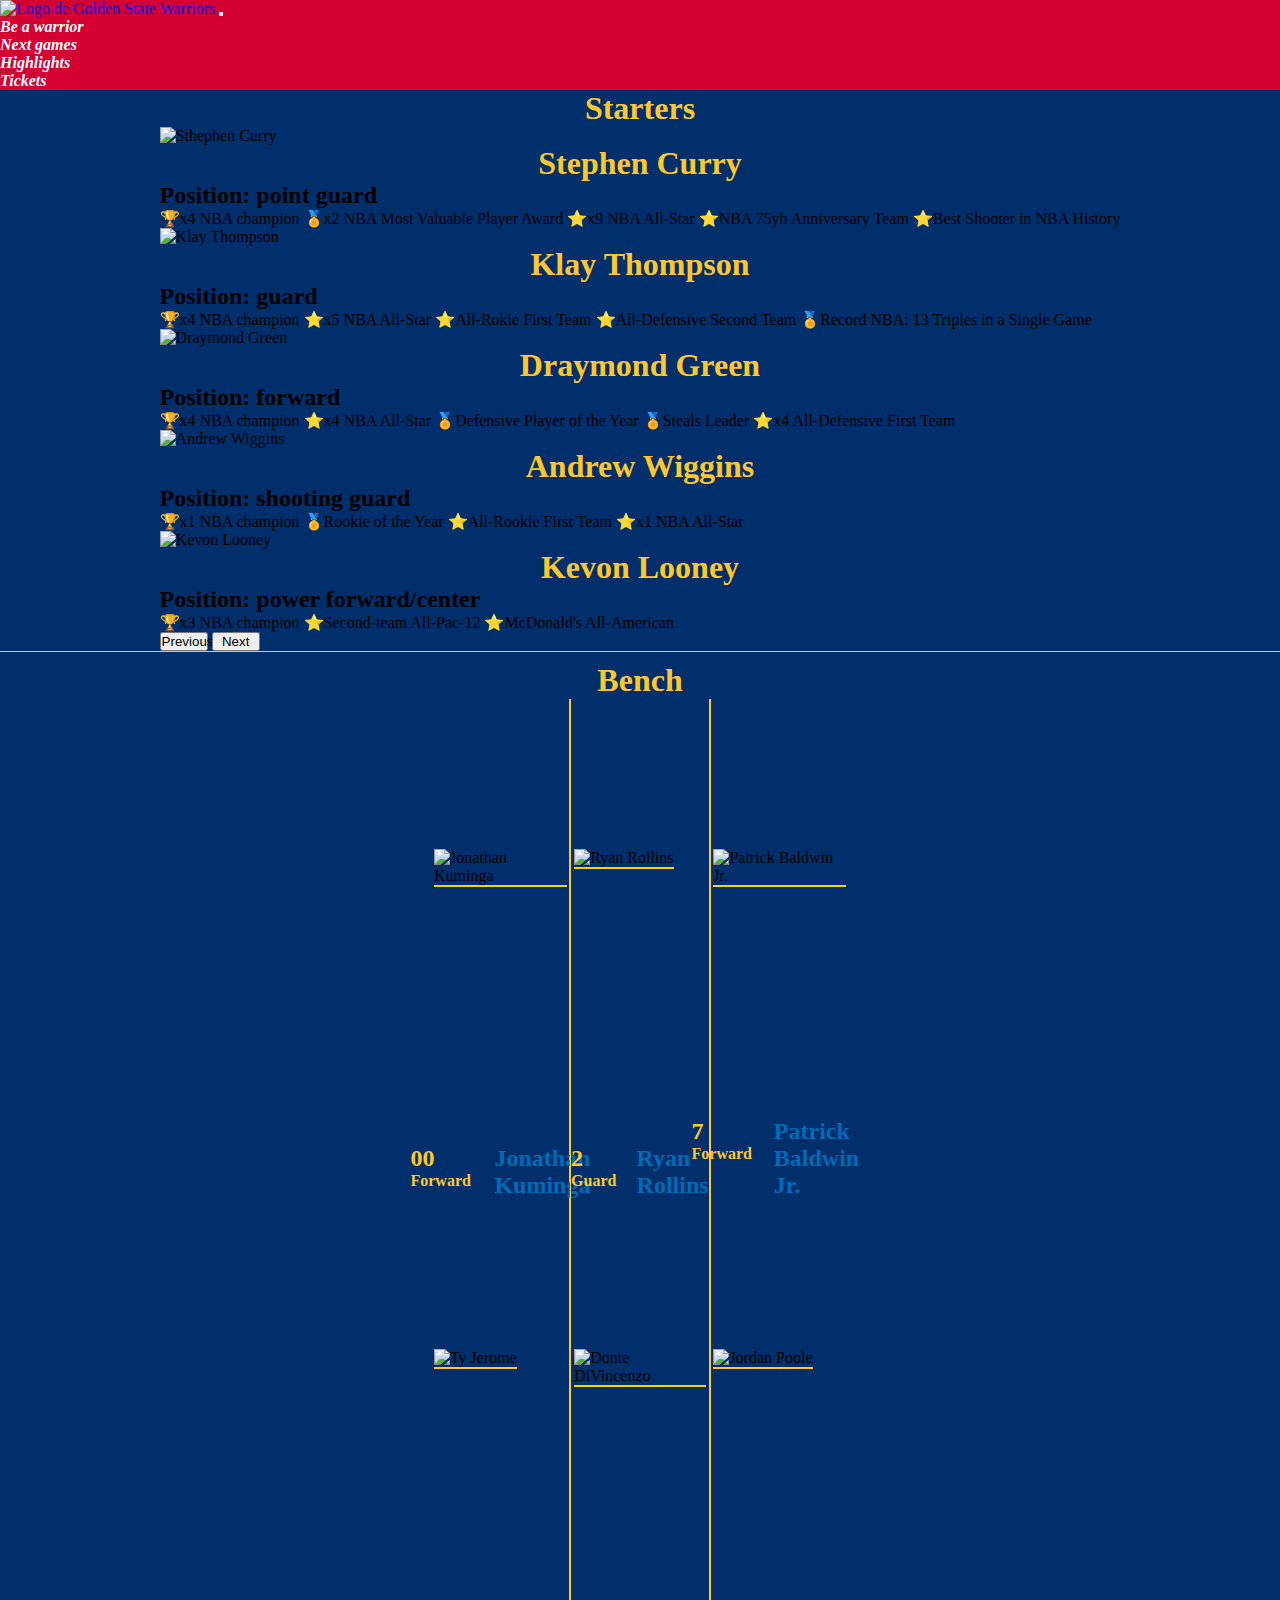
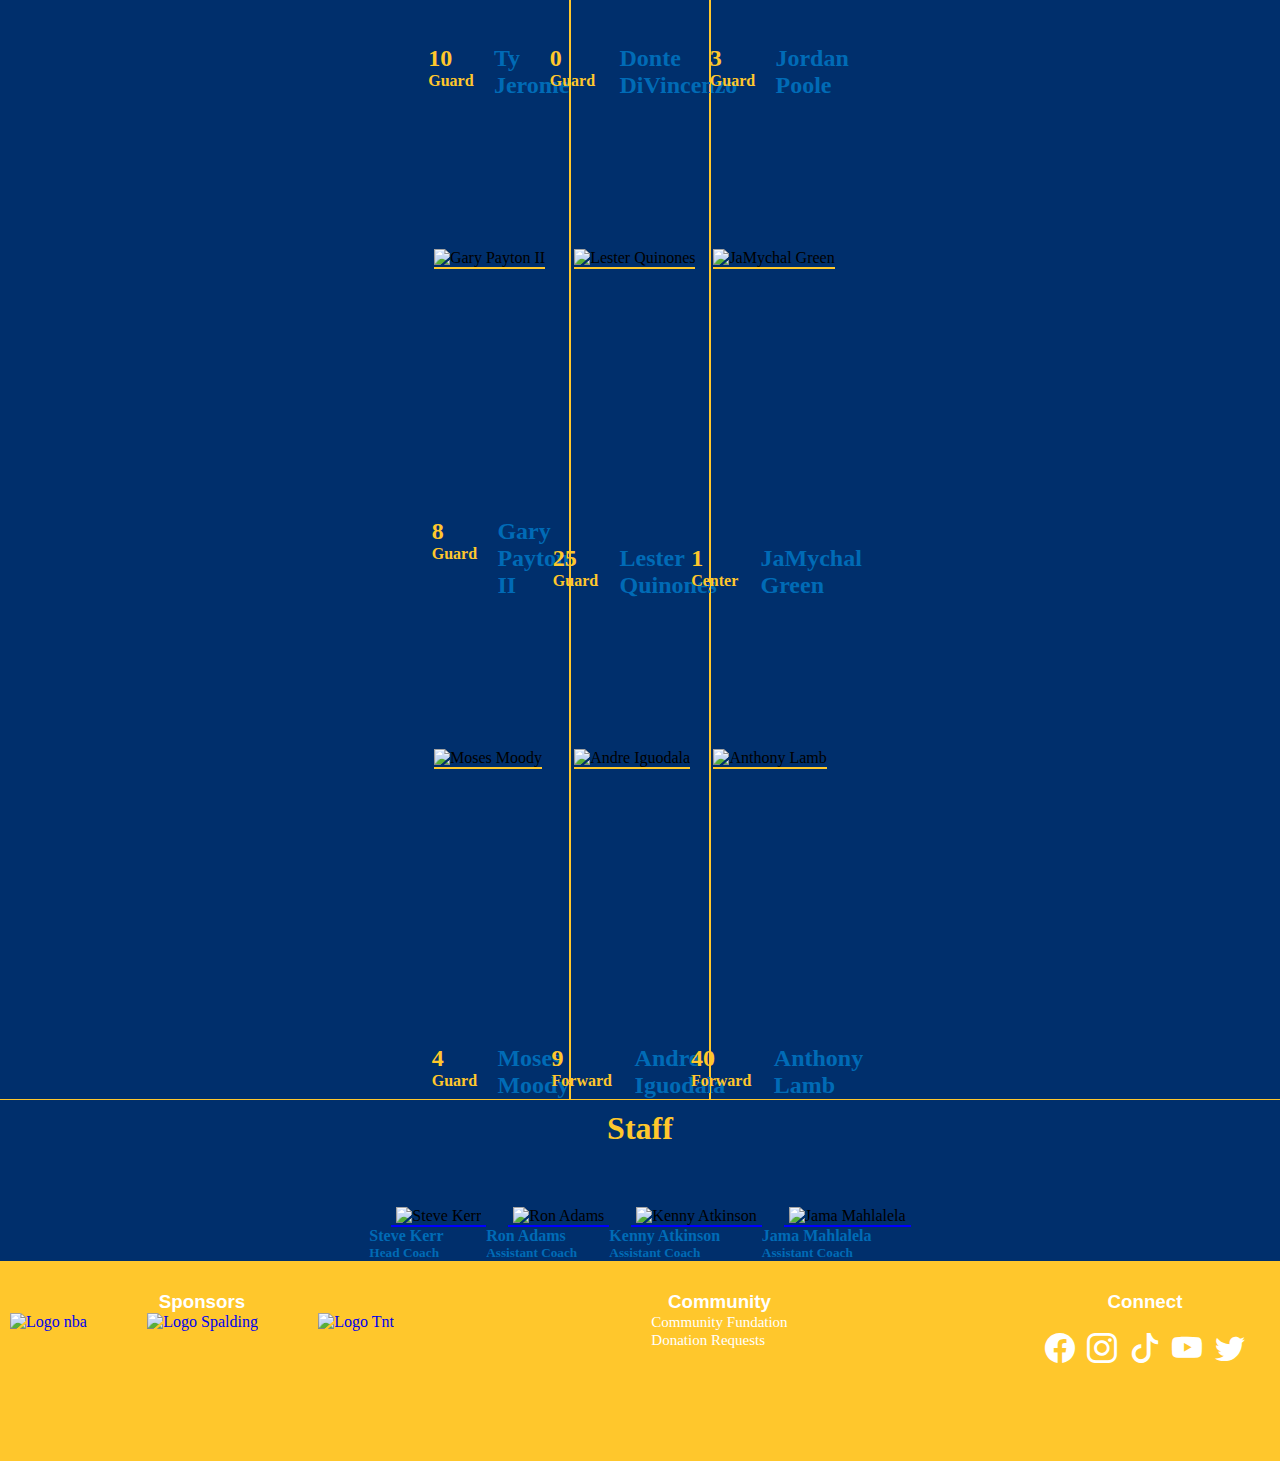
==== index.html @ c1b4292e "Primera copia" ====
<!DOCTYPE html>
<html lang="en">
<head>
    <meta charset="UTF-8">
    <meta http-equiv="X-UA-Compatible" content="IE=edge">
    <meta name="viewport" content="width=device-width, initial-scale=1.0">
    <!-- link de iconos de bootstrap -->
    <link rel="stylesheet" href="https://cdn.jsdelivr.net/npm/bootstrap-icons@1.10.4/font/bootstrap-icons.css">
    <!-- link de bootstrap -->
    <link href="https://cdn.jsdelivr.net/npm/bootstrap@5.3.0-alpha3/dist/css/bootstrap.min.css" rel="stylesheet" integrity="sha384-KK94CHFLLe+nY2dmCWGMq91rCGa5gtU4mk92HdvYe+M/SXH301p5ILy+dN9+nJOZ" crossorigin="anonymous">
    <!-- link css -->
    <link rel="stylesheet" href="css/style.css">
    <title>Document</title>
</head>
<body>
  <header>
    <!-- Navbar -->
    <nav class="navbar navbar-expand-lg "  style="background-color: #d50032;">
        <div class="container-fluid">
          <a href="index.html"><img class="logo" src="https://cdn.usteamcolors.com/images/nba/golden-state-warriors.svg" alt="Logo de Golden State Warriors"></a>
          <button class="navbar-toggler" type="button" data-bs-toggle="collapse" data-bs-target="#navbarSupportedContent" aria-controls="navbarSupportedContent" aria-expanded="false" aria-label="Toggle navigation">
            <span class="navbar-toggler-icon"></span>
          </button>
          <div class="collapse navbar-collapse justify-content-end" id="navbarSupportedContent">
            <ul class="navbar-nav">
                <li class="nav-item">
                    <a class="nav-link" href="pages/be_warrior.html">Be a warrior</a>
                </li>
                <li class="nav-item">
                    <a class="nav-link" href="pages/proximos_partidos.html">Next games</a>
                </li>
                <li class="nav-item">
                    <a class="nav-link" href="pages/higlights.html">Highlights</a>
                </li>
                <li class="nav-item">
                    <a class="nav-link" href="pages/tickets.html">Tickets</a>
                </li>
            </ul>
          </div>
        </div>
    </nav>
  </header>

  <main>
    <h1>Starters</h1>
    <!-- Carrusel con los titulares del equipo -->
    <div id="carouselExampleCaptions" class="carousel slide m-5" style="max-width: 1280px;">
      <div class="carousel-inner">
        <div class="carousel-item active">
          <img src="https://library.sportingnews.com/styles/twitter_card_120x120/s3/2023-02/GettyImages-1246804881%20%281%29.jpg?itok=Nlvxli1t" class="d-block w-100" alt="Sthephen Curry">
          <div class="carousel-caption d-none d-md-block ">
            <!-- Logros del jugador -->
              <h1>Stephen Curry</h1>
              <h2>Position: point guard</h2>
                <p>  
                  🏆x4 NBA champion  🏅x2 NBA Most Valuable Player Award ⭐x9 NBA All-Star ⭐NBA 75yh Anniversary Team ⭐Best Shooter in NBA History
                </p>   
          </div>
        </div>
        <div class="carousel-item">
          <img src="https://wallpapers.com/images/hd/basketball-player-klay-thompson-3nvupex3jifyfiy1.jpg" class="d-block w-100" alt="Klay Thompson">
          <div class="carousel-caption d-none d-md-block">
            <!-- Logros del jugador -->
            <h1>Klay Thompson</h1>
            <h2>Position: guard</h2>
              <p>
                🏆x4 NBA champion ⭐x5 NBA All-Star ⭐All-Rokie First Team ⭐All-Defensive Second Team 🏅Record NBA: 13 Triples in a Single Game
              </p>  
          </div>
        </div>
        <div class="carousel-item">
          <img src="https://wallpaper.dog/large/20423013.jpg" class="d-block w-100" alt="Draymond Green">
          <div class="carousel-caption d-none d-md-block">
            <!-- Logros del jugador -->
            <h1>Draymond Green</h1>
            <h2>Position: forward</h2>
              <p>
                🏆x4 NBA champion ⭐x4 NBA All-Star 🏅Defensive Player of the Year 🏅Steals Leader ⭐x4 All-Defensive First Team  
              </p>     
          </div>
        </div>
        <div class="carousel-item">
          <img src="https://wallpapers.com/images/hd/andrew-wiggins-cool-pose-psfsmtl01lcekzjj.jpg" class="d-block w-100" alt="Andrew Wiggins">
          <div class="carousel-caption d-none d-md-block">
            <!-- Logros del jugador -->
            <h1>Andrew Wiggins</h1>
            <h2>Position: shooting guard</h2>
            <p>
              🏆x1 NBA champion 🏅Rookie of the Year ⭐All-Rookie First Team ⭐x1 NBA All-Star
            </p>
          </div>
        </div>
        <div class="carousel-item">
          <img src="https://library.sportingnews.com/2022-05/kevon-looney.jpeg" class="d-block w-100" alt="Kevon Looney">
          <div class="carousel-caption d-none d-md-block">
            <!-- Logros del jugador -->
            <h1>Kevon Looney</h1>
            <h2>Position: power forward/center</h2>
              <p>
                🏆x3 NBA champion ⭐Second-team All-Pac-12 ⭐McDonald's All-American
              </p>   
          </div>
        </div>
      </div>
      <button class="carousel-control-prev" type="button" data-bs-target="#carouselExampleCaptions" data-bs-slide="prev">
        <span class="carousel-control-prev-icon" aria-hidden="true"></span>
        <span class="visually-hidden">Previous</span>
      </button>
      <button class="carousel-control-next" type="button" data-bs-target="#carouselExampleCaptions" data-bs-slide="next">
        <span class="carousel-control-next-icon" aria-hidden="true"></span>
        <span class="visually-hidden">Next</span>
      </button>
    </div>
    
    <!-- Suplentes -->
    <h1 class="titulos">Bench</h1>
    <div class="contenedor-grid">
      <div class="jugador-grid-i">
        <img src="https://cdn.nba.com/headshots/nba/latest/1040x760/1630228.png?imwidth=1040&imheight=760" alt="Jonathan Kuminga">
        <div class="info-pl">
          <h2 class="nombre">Jonathan Kuminga</h2>
          <div class="numy-pos">
            <h2>00</h2>
            <h4>Forward</h4>
          </div>
        </div>
        
      </div>
      <div  class="jugador-grid-m">
        <img src="https://cdn.nba.com/headshots/nba/latest/1040x760/1631157.png?imwidth=1040&imheight=760" alt="Ryan Rollins">
        <div class="info-pl">
          <h2 class="nombre">Ryan Rollins</h2>
        <div class="numy-pos">
          <h2>2</h2>
          <h4>Guard</h4>
        </div>
        </div>
      </div>
      <div class="jugador-grid-d">
        <img src="https://cdn.nba.com/headshots/nba/latest/1040x760/1631116.png?imwidth=1040&imheight=760" alt="Patrick Baldwin Jr.">
        <div class="info-pl">
          <h2 class="nombre">Patrick Baldwin Jr.</h2>
        <div class="numy-pos">
          <h2>7</h2>
          <h4>Forward</h4>
        </div>
        </div>
      </div>
      <div class="jugador-grid-i">
        <img src="https://cdn.nba.com/headshots/nba/latest/1040x760/1629660.png?imwidth=1040&imheight=760" alt="Ty Jerome">
        <div class="info-pl">
          <h2 class="nombre">Ty Jerome</h2>
        <div class="numy-pos">
          <h2>10</h2>
          <h4>Guard</h4>
        </div>
        </div> 
      </div class="jugador-grid">
      <div class="jugador-grid-m">
        <img src="https://cdn.nba.com/headshots/nba/latest/1040x760/1628978.png?imwidth=1040&imheight=760" alt="Donte DiVincenzo">
        <div class="info-pl">
          <h2 class="nombre">Donte DiVincenzo</h2>
          <div class="numy-pos">
            <h2>0</h2>
            <h4>Guard</h4>
          </div></div> 
      </div>
      <div class="jugador-grid-d">
        <img src="https://cdn.nba.com/headshots/nba/latest/1040x760/1629673.png?imwidth=1040&imheight=760" alt="Jordan Poole">
        <div class="info-pl">
          <h2 class="nombre">Jordan Poole</h2>
        <div class="numy-pos">
          <h2>3</h2>
          <h4>Guard</h4>
        </div>
        </div> 
      </div>
      <div class="jugador-grid-i">
        <img src="https://cdn.nba.com/headshots/nba/latest/1040x760/1627780.png?imwidth=1040&imheight=760" alt="Gary Payton II ">
        <div class="info-pl">
          <h2 class="nombre">Gary Payton II</h2>
        <div class="numy-pos">
          <h2>8</h2>
          <h4>Guard</h4>
        </div>
        </div>
      </div>
      <div class="jugador-grid-m">
        <img src="https://cdn.nba.com/headshots/nba/latest/1040x760/1631311.png?imwidth=1040&imheight=760" alt="Lester Quinones">
        <div class="info-pl">
          <h2 class="nombre">Lester Quinones</h2>
        <div class="numy-pos">
          <h2>25</h2>
          <h4>Guard</h4>
        </div>
        </div>
      </div>
      <div class="jugador-grid-d">
        <img src="https://cdn.nba.com/headshots/nba/latest/1040x760/203210.png?imwidth=1040&imheight=760" alt="JaMychal Green">
        <div class="info-pl">
          <h2 class="nombre">JaMychal Green</h2>
          <div class="numy-pos">
            <h2>1</h2>
            <h4>Center</h4>
          </div></div>
      </div>
      <div class="jugador-grid-i">
        <img src="https://cdn.nba.com/headshots/nba/latest/1040x760/1630541.png?imwidth=1040&imheight=760" alt="Moses Moody">
        <div class="info-pl">
          <h2 class="nombre">Moses Moody</h2>
        <div class="numy-pos">
          <h2>4</h2>
          <h4>Guard</h4>
        </div>
        </div>
      </div>
      <div class="jugador-grid-m">
        <img src="https://cdn.nba.com/headshots/nba/latest/1040x760/2738.png?imwidth=1040&imheight=760" alt="Andre Iguodala">
        <div class="info-pl">
          <h2 class="nombre">Andre Iguodala</h2>
        <div class="numy-pos">
          <h2>9</h2>
          <h4>Forward</h4>
        </div>
        </div>
      </div>
      <div class="jugador-grid-d">
        <img src="https://cdn.nba.com/headshots/nba/latest/1040x760/1630237.png?imwidth=1040&imheight=760" alt="Anthony Lamb">
        <div class="info-pl">
          <h2 class="nombre">Anthony Lamb</h2>
        <div class="numy-pos">
          <h2>40</h2>
          <h4>Forward</h4>
        </div>
        </div>
      </div>
    </div>
    
    <h1 class="titulos">Staff</h1>
    <!-- Coaches -->
    <section class="contenedor-staff-flex">
      <!-- Card -->
      <div class="contenedor-staff-elementos">
        <div class="card">
          <img src="https://cdn.nba.com/headshots/nba/latest/1040x760/204005.png?imwidth=1040&imheight=760" class="card-img-top" alt="Steve Kerr">
          <div class="card-body">
            <h4>Steve Kerr</h4>
            <h5>Head Coach</h5>
          </div>
        </div>
      </div>
      <!-- Card -->
      <div class="contenedor-staff-elementos">
        <div class="card">
          <img src="https://cdn.nba.com/headshots/nba/latest/1040x760/logoman.png" class="card-img-top" alt="Ron Adams">
          <div class="card-body">
            <h4>Ron Adams</h4>
            <h5>Assistant Coach</h5>
          </div>
        </div>
      </div>
      <!-- Card -->
      <div class="contenedor-staff-elementos">
        <div class="card">
          <img src="https://cdn.nba.com/headshots/nba/latest/1040x760/201690.png?imwidth=1040&imheight=760" class="card-img-top" alt="Kenny Atkinson">
          <div class="card-body">
            <h4>Kenny Atkinson</h4>
            <h5>Assistant Coach</h5>
          </div>
        </div>
      </div> 
      <!-- Card --> 
      <div class="contenedor-staff-elementos">
        <div class="card">
          <img src="https://cdn.nba.com/headshots/nba/latest/1040x760/logoman.png" class="card-img-top" alt="Jama Mahlalela">
          <div class="card-body">
            <h4>Jama Mahlalela</h4>
            <h5>Assistant Coach</h5>
          </div>
        </div>
      </div>  
    </section>
  </main>

  <footer>
      <div class="caja-1">
        <h3>Sponsors</h3>
        <div class="caja-1-cont">
          <a href="https://www.nba.com" target="_blank" class="footer-nba"><img  src="https://cdn.freebiesupply.com/logos/large/2x/nba-2-logo-png-transparent.png" alt="Logo nba"></a>
           
          <a href="https://www.spalding.com" target="_blank" class="footer-spalding"> <img  src="https://upload.wikimedia.org/wikipedia/commons/thumb/6/68/Spalding_logo.svg/1280px-Spalding_logo.svg.png" alt="Logo Spalding"></a>
           
          <a href="https://www.spalding.com" target="_blank" class="footer-tnt"> <img  src="https://upload.wikimedia.org/wikipedia/commons/6/68/Logo_TNT_Series.png" alt="Logo Tnt"></a>
        </div>   
      </div>
      <div class="caja-2">
        <h3>Community</h3>
        <ul>
            <li>
                <a href="https://community.warriors.com/foundation?_gl=1*1evcd1j*_ga*MTg4MDU2MjE3LjE2ODAwNDQzOTQ.*_ga_RY9H8ZP8MH*MTY4MDE4OTc3My40LjEuMTY4MDE5MTAwNy4wLjAuMA.."
                    target="_blank" class="caja-2-community">Community Fundation</a>
            </li>
            <li>
                <a href="https://warriors.force.com/warriorsinthecommunity/s/?utm_source=gsw-web&utm_medium=nav&utm_campaign=bottom"
                target="_blank" class="caja-2-donation">Donation Requests</a>
            </li>
        </ul>
      </div>
      <div class="caja-3">
        <h3>Connect</h3>
        <div>
            <a href="https://www.facebook.com/warriors?utm_source=gsw-web&utm_medium=nav&utm_campaign=top" target="_blank"><i class="bi bi-facebook"></i></a>
            <a href="https://www.instagram.com/warriors/?utm_source=gsw-web&utm_medium=nav&utm_campaign=top" target="_blank"><i class="bi bi-instagram"></i></a>  
            <a href="https://www.tiktok.com/@warriors?utm_source=gsw-web&utm_medium=nav&utm_campaign=top" target="_blank"><i class="bi bi-tiktok"></i></a>  
            <a href="https://www.youtube.com/warriors" target="_blank"><i class="bi bi-youtube"></i></a>  
            <a href="https://twitter.com/warriors?utm_source=gsw-web&utm_medium=nav&utm_campaign=top" target="_blank"><i class="bi bi-twitter"></i></a>      
        </div>    
      </div>
  </footer>

    <script src="https://cdn.jsdelivr.net/npm/bootstrap@5.3.0-alpha3/dist/js/bootstrap.bundle.min.js" integrity="sha384-ENjdO4Dr2bkBIFxQpeoTz1HIcje39Wm4jDKdf19U8gI4ddQ3GYNS7NTKfAdVQSZe" crossorigin="anonymous"></script>    
</body>
</html>
---- css/style.css ----
*{
    margin: 0;
    padding: 0;
    box-sizing: border-box;
}
a{
    text-decoration: none;
}
h1{
    text-align: center;
    color: #ffc72c;
}
/* Header */
.logo{
    width: 100px;
}


.navbar{
    padding-right: 10% ;
}

.navbar-nav{
    gap: 50px;
}
.nav-link{
    font-style: italic;
    font-weight: 800;
    color: white;
}

/* Main */
/* Carrusel */
main{
    display: flex;
    justify-content: center;
    flex-direction: column;
    align-items: center;
    background-color: #002f6c;
}
.carousel-control-prev, .carousel-control-next{
    width: 5%;
}
.titulos{
    border-top: 1px solid #ffc72c;
    width: 100%;
    padding-top: 10px;
}

/* Logros de los jugadores titulares */
li{
    list-style-type: none;
}
.carousel-caption{
    padding: 0;
    width: 100%;
    height: 100%;
    left: 0;
    top:70%;
}
/* Resto del roster. Jugadores y cuerpo técnico con GRID*/
.contenedor-grid{
    display: grid;
    grid-template-rows: repeat(4, 500px);
    grid-template-columns: repeat(3, 1fr);  
    align-items: center;
    padding:0 2% 0 2%;
}

.contenedor-grid img{
    width: 100%;
    position: relative;
    top: 30%;
}
.info-pl{
    display: flex;
    position: absolute;
    flex-direction: row-reverse;
    justify-content: space-between;
    bottom: 0;
    gap: 15%;

}

.jugador-grid-i{
    padding: 0 2% 0 2% ;
    height: 100%;
    max-width: 345px;
    display: inline-block;
    position: relative;
    border-right: 1px solid #ffc72c;
}

.jugador-grid-m{
    padding: 0 2% 0 2% ;
    height: 100%;
    border-left: 1px solid #ffc72c;
    border-right: 1px solid #ffc72c;
    display: inline-block;
    position: relative;
    max-width: 345px;
}

.jugador-grid-d{
    padding: 0 2% 0 2% ;
    height: 100%;
    max-width: 345px;
    display: inline-block;
    position: relative;
    border-left: 1px solid #ffc72c;
}
.jugador-grid-i img, .jugador-grid-d img, .jugador-grid-m img{
    border-bottom: 2px solid #ffc72c;
}
.nombre{
    color: rgb(0, 107, 182);
}
.numy-pos h2{
    font-weight: bold;
}
.numy-pos{
    color: #ffc72c;
}

.contenedor-staff-flex{
    display: flex;
    justify-content: space-evenly;
    margin-top: 50px;
}
.card{
    background-color: transparent ;
    border: none;
}
.card-img-top{
    border-bottom: 2px solid blue;
    margin-left: 22px;
    padding-left: 5px;
    padding-right: 5px;
    padding-top: 10px;
    width: 90%;
}
.card-body h4{
    font-weight: bold;
}
.card-body{
    color: rgb(0, 107, 182);
}

/* Footer */
footer{
    display: flex;
    justify-content: space-between;
    padding-top: 20px;
    background-color: #ffc72c;
    height: 200px;
}
footer ul{
    padding-left: 0;
}

.sponsors{
    width: 100px;
}
.redes{
    width: 50px;
}
.caja-1{
    margin: 10px;
    width: 30%;
    height: 10%;
}
.caja-1-cont{
    display: flex;
    justify-content: space-between;
    align-items: center;
}
.footer-nba img{
    width: 100px;
}
.footer-spalding img{
    width: 100px;
}
.footer-tnt img{
    height: 100px;
}
.caja-2{
    margin: 10px;
}
.caja-2-community{
    font-size: 15px;
    color: white;
}
.caja-2-donation{
    font-size: 15px;
    color: white;
}
.caja-2-community:hover, .caja-2-donation:hover{
    color: #d50032 ;
    font-size: 20px;
}
.caja-3{
    padding-right: 25px;
    margin: 10px;
}
.caja-3 div{
    font-size: 50px;
}

.caja-1 h3, .caja-2 h3, .caja-3 h3{
    text-align: center;
}
footer h3{
    font-weight: bolder;
    font-family: Verdana, Geneva, Tahoma, sans-serif;
    color: white;
}
.bi{
    font-size: 30px;
    color: white;
}

/* Segundo html "Be a warrior" */
.formulario{
    display: flex;
    flex-direction: column;
}
.reestablecer, .enviar{
    width: 50%;
}
.enviar{
    align-self: end;
    padding-top: 0;
}

.privilegios{
    margin-top: 15px;
    width: 100%;
}
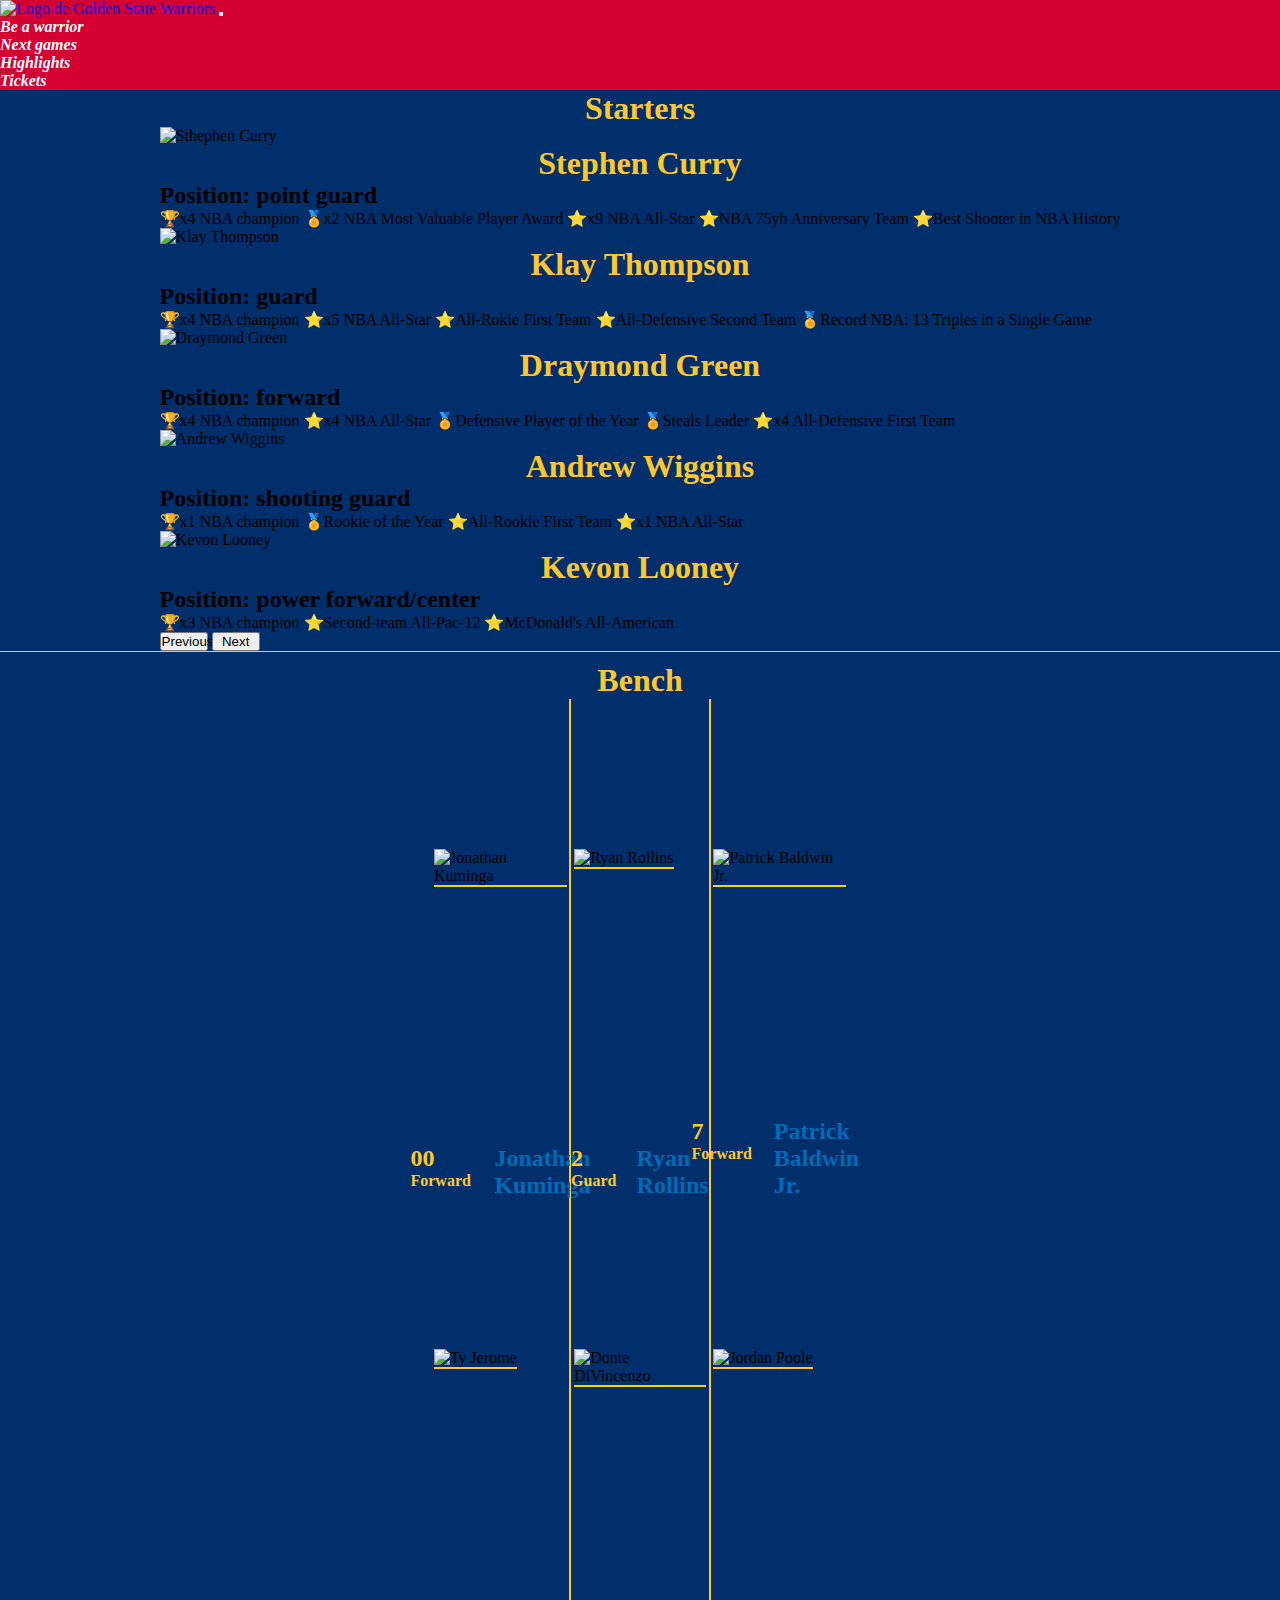
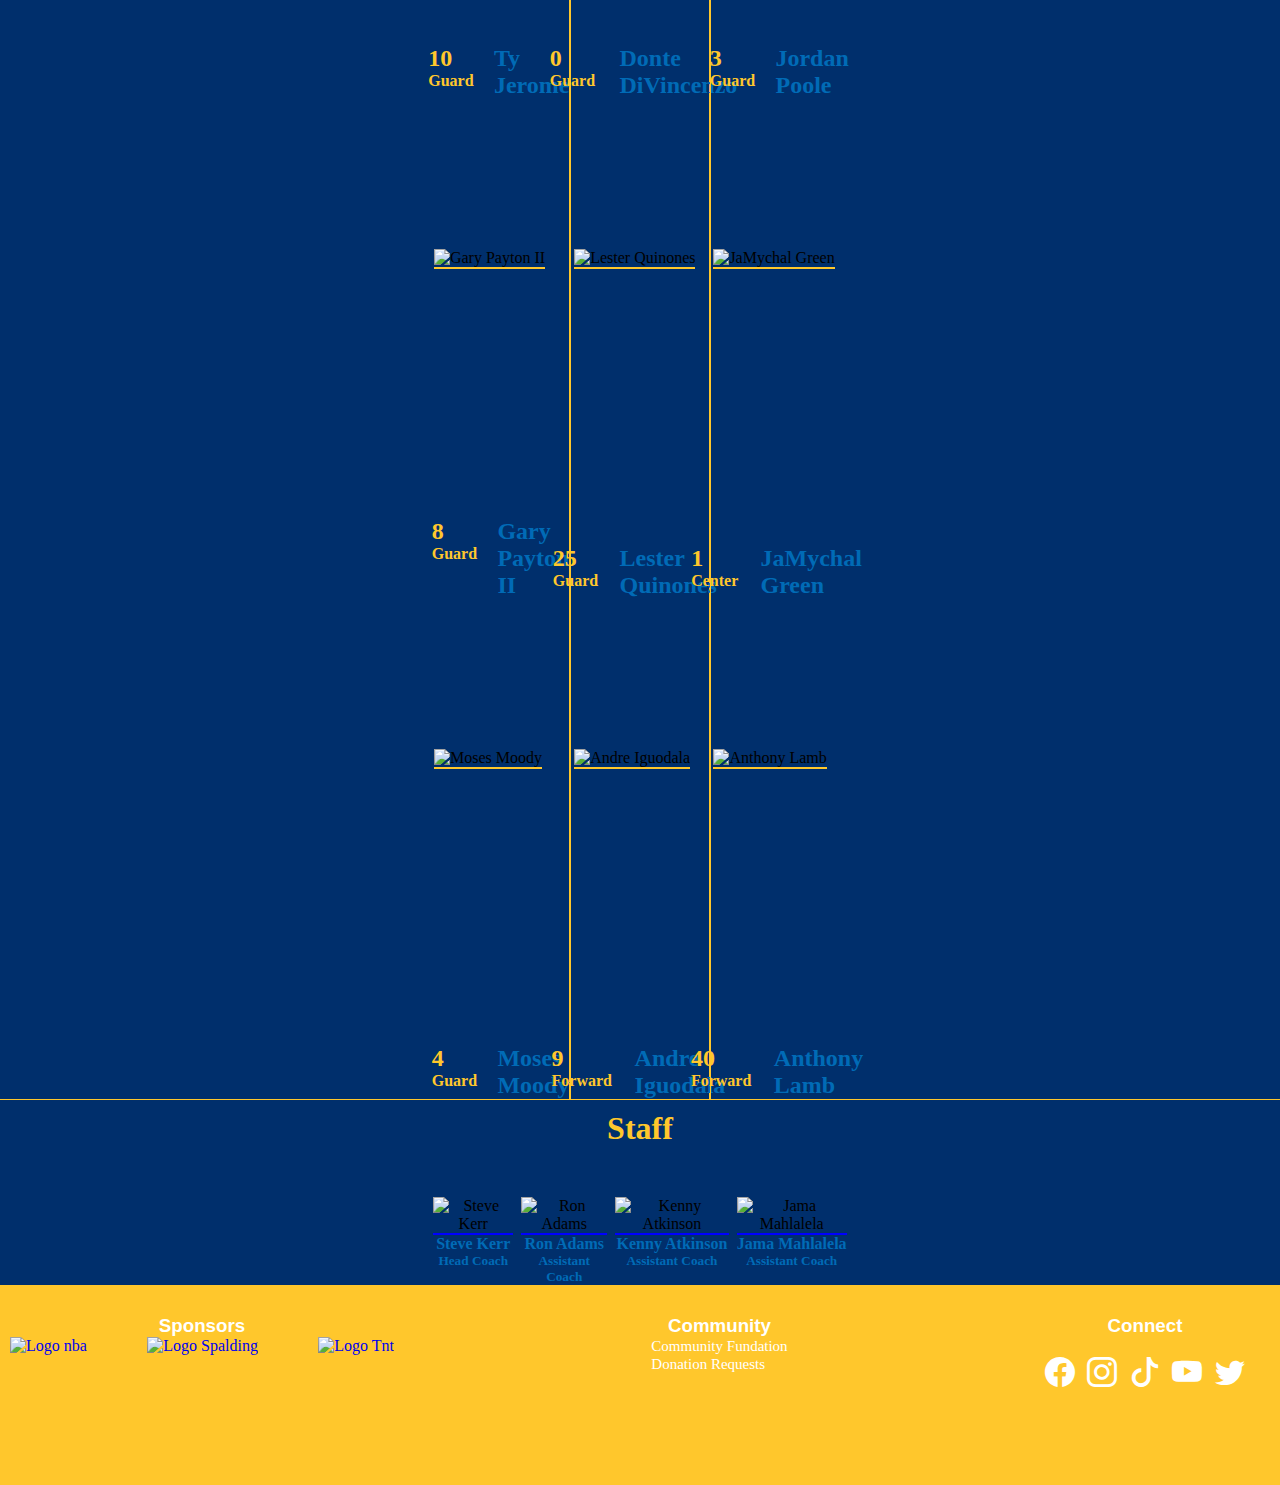
==== commit 1bb418ab: "Add files via upload" ====
--- a/index.html
+++ b/index.html
@@ -1,323 +1,323 @@
-<!DOCTYPE html>
-<html lang="en">
-<head>
-    <meta charset="UTF-8">
-    <meta http-equiv="X-UA-Compatible" content="IE=edge">
-    <meta name="viewport" content="width=device-width, initial-scale=1.0">
-    <!-- link de iconos de bootstrap -->
-    <link rel="stylesheet" href="https://cdn.jsdelivr.net/npm/bootstrap-icons@1.10.4/font/bootstrap-icons.css">
-    <!-- link de bootstrap -->
-    <link href="https://cdn.jsdelivr.net/npm/bootstrap@5.3.0-alpha3/dist/css/bootstrap.min.css" rel="stylesheet" integrity="sha384-KK94CHFLLe+nY2dmCWGMq91rCGa5gtU4mk92HdvYe+M/SXH301p5ILy+dN9+nJOZ" crossorigin="anonymous">
-    <!-- link css -->
-    <link rel="stylesheet" href="css/style.css">
-    <title>Document</title>
-</head>
-<body>
-  <header>
-    <!-- Navbar -->
-    <nav class="navbar navbar-expand-lg "  style="background-color: #d50032;">
-        <div class="container-fluid">
-          <a href="index.html"><img class="logo" src="https://cdn.usteamcolors.com/images/nba/golden-state-warriors.svg" alt="Logo de Golden State Warriors"></a>
-          <button class="navbar-toggler" type="button" data-bs-toggle="collapse" data-bs-target="#navbarSupportedContent" aria-controls="navbarSupportedContent" aria-expanded="false" aria-label="Toggle navigation">
-            <span class="navbar-toggler-icon"></span>
-          </button>
-          <div class="collapse navbar-collapse justify-content-end" id="navbarSupportedContent">
-            <ul class="navbar-nav">
-                <li class="nav-item">
-                    <a class="nav-link" href="pages/be_warrior.html">Be a warrior</a>
-                </li>
-                <li class="nav-item">
-                    <a class="nav-link" href="pages/proximos_partidos.html">Next games</a>
-                </li>
-                <li class="nav-item">
-                    <a class="nav-link" href="pages/higlights.html">Highlights</a>
-                </li>
-                <li class="nav-item">
-                    <a class="nav-link" href="pages/tickets.html">Tickets</a>
-                </li>
-            </ul>
-          </div>
-        </div>
-    </nav>
-  </header>
-
-  <main>
-    <h1>Starters</h1>
-    <!-- Carrusel con los titulares del equipo -->
-    <div id="carouselExampleCaptions" class="carousel slide m-5" style="max-width: 1280px;">
-      <div class="carousel-inner">
-        <div class="carousel-item active">
-          <img src="https://library.sportingnews.com/styles/twitter_card_120x120/s3/2023-02/GettyImages-1246804881%20%281%29.jpg?itok=Nlvxli1t" class="d-block w-100" alt="Sthephen Curry">
-          <div class="carousel-caption d-none d-md-block ">
-            <!-- Logros del jugador -->
-              <h1>Stephen Curry</h1>
-              <h2>Position: point guard</h2>
-                <p>  
-                  🏆x4 NBA champion  🏅x2 NBA Most Valuable Player Award ⭐x9 NBA All-Star ⭐NBA 75yh Anniversary Team ⭐Best Shooter in NBA History
-                </p>   
-          </div>
-        </div>
-        <div class="carousel-item">
-          <img src="https://wallpapers.com/images/hd/basketball-player-klay-thompson-3nvupex3jifyfiy1.jpg" class="d-block w-100" alt="Klay Thompson">
-          <div class="carousel-caption d-none d-md-block">
-            <!-- Logros del jugador -->
-            <h1>Klay Thompson</h1>
-            <h2>Position: guard</h2>
-              <p>
-                🏆x4 NBA champion ⭐x5 NBA All-Star ⭐All-Rokie First Team ⭐All-Defensive Second Team 🏅Record NBA: 13 Triples in a Single Game
-              </p>  
-          </div>
-        </div>
-        <div class="carousel-item">
-          <img src="https://wallpaper.dog/large/20423013.jpg" class="d-block w-100" alt="Draymond Green">
-          <div class="carousel-caption d-none d-md-block">
-            <!-- Logros del jugador -->
-            <h1>Draymond Green</h1>
-            <h2>Position: forward</h2>
-              <p>
-                🏆x4 NBA champion ⭐x4 NBA All-Star 🏅Defensive Player of the Year 🏅Steals Leader ⭐x4 All-Defensive First Team  
-              </p>     
-          </div>
-        </div>
-        <div class="carousel-item">
-          <img src="https://wallpapers.com/images/hd/andrew-wiggins-cool-pose-psfsmtl01lcekzjj.jpg" class="d-block w-100" alt="Andrew Wiggins">
-          <div class="carousel-caption d-none d-md-block">
-            <!-- Logros del jugador -->
-            <h1>Andrew Wiggins</h1>
-            <h2>Position: shooting guard</h2>
-            <p>
-              🏆x1 NBA champion 🏅Rookie of the Year ⭐All-Rookie First Team ⭐x1 NBA All-Star
-            </p>
-          </div>
-        </div>
-        <div class="carousel-item">
-          <img src="https://library.sportingnews.com/2022-05/kevon-looney.jpeg" class="d-block w-100" alt="Kevon Looney">
-          <div class="carousel-caption d-none d-md-block">
-            <!-- Logros del jugador -->
-            <h1>Kevon Looney</h1>
-            <h2>Position: power forward/center</h2>
-              <p>
-                🏆x3 NBA champion ⭐Second-team All-Pac-12 ⭐McDonald's All-American
-              </p>   
-          </div>
-        </div>
-      </div>
-      <button class="carousel-control-prev" type="button" data-bs-target="#carouselExampleCaptions" data-bs-slide="prev">
-        <span class="carousel-control-prev-icon" aria-hidden="true"></span>
-        <span class="visually-hidden">Previous</span>
-      </button>
-      <button class="carousel-control-next" type="button" data-bs-target="#carouselExampleCaptions" data-bs-slide="next">
-        <span class="carousel-control-next-icon" aria-hidden="true"></span>
-        <span class="visually-hidden">Next</span>
-      </button>
-    </div>
-    
-    <!-- Suplentes -->
-    <h1 class="titulos">Bench</h1>
-    <div class="contenedor-grid">
-      <div class="jugador-grid-i">
-        <img src="https://cdn.nba.com/headshots/nba/latest/1040x760/1630228.png?imwidth=1040&imheight=760" alt="Jonathan Kuminga">
-        <div class="info-pl">
-          <h2 class="nombre">Jonathan Kuminga</h2>
-          <div class="numy-pos">
-            <h2>00</h2>
-            <h4>Forward</h4>
-          </div>
-        </div>
-        
-      </div>
-      <div  class="jugador-grid-m">
-        <img src="https://cdn.nba.com/headshots/nba/latest/1040x760/1631157.png?imwidth=1040&imheight=760" alt="Ryan Rollins">
-        <div class="info-pl">
-          <h2 class="nombre">Ryan Rollins</h2>
-        <div class="numy-pos">
-          <h2>2</h2>
-          <h4>Guard</h4>
-        </div>
-        </div>
-      </div>
-      <div class="jugador-grid-d">
-        <img src="https://cdn.nba.com/headshots/nba/latest/1040x760/1631116.png?imwidth=1040&imheight=760" alt="Patrick Baldwin Jr.">
-        <div class="info-pl">
-          <h2 class="nombre">Patrick Baldwin Jr.</h2>
-        <div class="numy-pos">
-          <h2>7</h2>
-          <h4>Forward</h4>
-        </div>
-        </div>
-      </div>
-      <div class="jugador-grid-i">
-        <img src="https://cdn.nba.com/headshots/nba/latest/1040x760/1629660.png?imwidth=1040&imheight=760" alt="Ty Jerome">
-        <div class="info-pl">
-          <h2 class="nombre">Ty Jerome</h2>
-        <div class="numy-pos">
-          <h2>10</h2>
-          <h4>Guard</h4>
-        </div>
-        </div> 
-      </div class="jugador-grid">
-      <div class="jugador-grid-m">
-        <img src="https://cdn.nba.com/headshots/nba/latest/1040x760/1628978.png?imwidth=1040&imheight=760" alt="Donte DiVincenzo">
-        <div class="info-pl">
-          <h2 class="nombre">Donte DiVincenzo</h2>
-          <div class="numy-pos">
-            <h2>0</h2>
-            <h4>Guard</h4>
-          </div></div> 
-      </div>
-      <div class="jugador-grid-d">
-        <img src="https://cdn.nba.com/headshots/nba/latest/1040x760/1629673.png?imwidth=1040&imheight=760" alt="Jordan Poole">
-        <div class="info-pl">
-          <h2 class="nombre">Jordan Poole</h2>
-        <div class="numy-pos">
-          <h2>3</h2>
-          <h4>Guard</h4>
-        </div>
-        </div> 
-      </div>
-      <div class="jugador-grid-i">
-        <img src="https://cdn.nba.com/headshots/nba/latest/1040x760/1627780.png?imwidth=1040&imheight=760" alt="Gary Payton II ">
-        <div class="info-pl">
-          <h2 class="nombre">Gary Payton II</h2>
-        <div class="numy-pos">
-          <h2>8</h2>
-          <h4>Guard</h4>
-        </div>
-        </div>
-      </div>
-      <div class="jugador-grid-m">
-        <img src="https://cdn.nba.com/headshots/nba/latest/1040x760/1631311.png?imwidth=1040&imheight=760" alt="Lester Quinones">
-        <div class="info-pl">
-          <h2 class="nombre">Lester Quinones</h2>
-        <div class="numy-pos">
-          <h2>25</h2>
-          <h4>Guard</h4>
-        </div>
-        </div>
-      </div>
-      <div class="jugador-grid-d">
-        <img src="https://cdn.nba.com/headshots/nba/latest/1040x760/203210.png?imwidth=1040&imheight=760" alt="JaMychal Green">
-        <div class="info-pl">
-          <h2 class="nombre">JaMychal Green</h2>
-          <div class="numy-pos">
-            <h2>1</h2>
-            <h4>Center</h4>
-          </div></div>
-      </div>
-      <div class="jugador-grid-i">
-        <img src="https://cdn.nba.com/headshots/nba/latest/1040x760/1630541.png?imwidth=1040&imheight=760" alt="Moses Moody">
-        <div class="info-pl">
-          <h2 class="nombre">Moses Moody</h2>
-        <div class="numy-pos">
-          <h2>4</h2>
-          <h4>Guard</h4>
-        </div>
-        </div>
-      </div>
-      <div class="jugador-grid-m">
-        <img src="https://cdn.nba.com/headshots/nba/latest/1040x760/2738.png?imwidth=1040&imheight=760" alt="Andre Iguodala">
-        <div class="info-pl">
-          <h2 class="nombre">Andre Iguodala</h2>
-        <div class="numy-pos">
-          <h2>9</h2>
-          <h4>Forward</h4>
-        </div>
-        </div>
-      </div>
-      <div class="jugador-grid-d">
-        <img src="https://cdn.nba.com/headshots/nba/latest/1040x760/1630237.png?imwidth=1040&imheight=760" alt="Anthony Lamb">
-        <div class="info-pl">
-          <h2 class="nombre">Anthony Lamb</h2>
-        <div class="numy-pos">
-          <h2>40</h2>
-          <h4>Forward</h4>
-        </div>
-        </div>
-      </div>
-    </div>
-    
-    <h1 class="titulos">Staff</h1>
-    <!-- Coaches -->
-    <section class="contenedor-staff-flex">
-      <!-- Card -->
-      <div class="contenedor-staff-elementos">
-        <div class="card">
-          <img src="https://cdn.nba.com/headshots/nba/latest/1040x760/204005.png?imwidth=1040&imheight=760" class="card-img-top" alt="Steve Kerr">
-          <div class="card-body">
-            <h4>Steve Kerr</h4>
-            <h5>Head Coach</h5>
-          </div>
-        </div>
-      </div>
-      <!-- Card -->
-      <div class="contenedor-staff-elementos">
-        <div class="card">
-          <img src="https://cdn.nba.com/headshots/nba/latest/1040x760/logoman.png" class="card-img-top" alt="Ron Adams">
-          <div class="card-body">
-            <h4>Ron Adams</h4>
-            <h5>Assistant Coach</h5>
-          </div>
-        </div>
-      </div>
-      <!-- Card -->
-      <div class="contenedor-staff-elementos">
-        <div class="card">
-          <img src="https://cdn.nba.com/headshots/nba/latest/1040x760/201690.png?imwidth=1040&imheight=760" class="card-img-top" alt="Kenny Atkinson">
-          <div class="card-body">
-            <h4>Kenny Atkinson</h4>
-            <h5>Assistant Coach</h5>
-          </div>
-        </div>
-      </div> 
-      <!-- Card --> 
-      <div class="contenedor-staff-elementos">
-        <div class="card">
-          <img src="https://cdn.nba.com/headshots/nba/latest/1040x760/logoman.png" class="card-img-top" alt="Jama Mahlalela">
-          <div class="card-body">
-            <h4>Jama Mahlalela</h4>
-            <h5>Assistant Coach</h5>
-          </div>
-        </div>
-      </div>  
-    </section>
-  </main>
-
-  <footer>
-      <div class="caja-1">
-        <h3>Sponsors</h3>
-        <div class="caja-1-cont">
-          <a href="https://www.nba.com" target="_blank" class="footer-nba"><img  src="https://cdn.freebiesupply.com/logos/large/2x/nba-2-logo-png-transparent.png" alt="Logo nba"></a>
-           
-          <a href="https://www.spalding.com" target="_blank" class="footer-spalding"> <img  src="https://upload.wikimedia.org/wikipedia/commons/thumb/6/68/Spalding_logo.svg/1280px-Spalding_logo.svg.png" alt="Logo Spalding"></a>
-           
-          <a href="https://www.spalding.com" target="_blank" class="footer-tnt"> <img  src="https://upload.wikimedia.org/wikipedia/commons/6/68/Logo_TNT_Series.png" alt="Logo Tnt"></a>
-        </div>   
-      </div>
-      <div class="caja-2">
-        <h3>Community</h3>
-        <ul>
-            <li>
-                <a href="https://community.warriors.com/foundation?_gl=1*1evcd1j*_ga*MTg4MDU2MjE3LjE2ODAwNDQzOTQ.*_ga_RY9H8ZP8MH*MTY4MDE4OTc3My40LjEuMTY4MDE5MTAwNy4wLjAuMA.."
-                    target="_blank" class="caja-2-community">Community Fundation</a>
-            </li>
-            <li>
-                <a href="https://warriors.force.com/warriorsinthecommunity/s/?utm_source=gsw-web&utm_medium=nav&utm_campaign=bottom"
-                target="_blank" class="caja-2-donation">Donation Requests</a>
-            </li>
-        </ul>
-      </div>
-      <div class="caja-3">
-        <h3>Connect</h3>
-        <div>
-            <a href="https://www.facebook.com/warriors?utm_source=gsw-web&utm_medium=nav&utm_campaign=top" target="_blank"><i class="bi bi-facebook"></i></a>
-            <a href="https://www.instagram.com/warriors/?utm_source=gsw-web&utm_medium=nav&utm_campaign=top" target="_blank"><i class="bi bi-instagram"></i></a>  
-            <a href="https://www.tiktok.com/@warriors?utm_source=gsw-web&utm_medium=nav&utm_campaign=top" target="_blank"><i class="bi bi-tiktok"></i></a>  
-            <a href="https://www.youtube.com/warriors" target="_blank"><i class="bi bi-youtube"></i></a>  
-            <a href="https://twitter.com/warriors?utm_source=gsw-web&utm_medium=nav&utm_campaign=top" target="_blank"><i class="bi bi-twitter"></i></a>      
-        </div>    
-      </div>
-  </footer>
-
-    <script src="https://cdn.jsdelivr.net/npm/bootstrap@5.3.0-alpha3/dist/js/bootstrap.bundle.min.js" integrity="sha384-ENjdO4Dr2bkBIFxQpeoTz1HIcje39Wm4jDKdf19U8gI4ddQ3GYNS7NTKfAdVQSZe" crossorigin="anonymous"></script>    
-</body>
+<!DOCTYPE html>
+<html lang="en">
+<head>
+    <meta charset="UTF-8">
+    <meta http-equiv="X-UA-Compatible" content="IE=edge">
+    <meta name="viewport" content="width=device-width, initial-scale=1.0">
+    <!-- link de iconos de bootstrap -->
+    <link rel="stylesheet" href="https://cdn.jsdelivr.net/npm/bootstrap-icons@1.10.4/font/bootstrap-icons.css">
+    <!-- link de bootstrap -->
+    <link href="https://cdn.jsdelivr.net/npm/bootstrap@5.3.0-alpha3/dist/css/bootstrap.min.css" rel="stylesheet" integrity="sha384-KK94CHFLLe+nY2dmCWGMq91rCGa5gtU4mk92HdvYe+M/SXH301p5ILy+dN9+nJOZ" crossorigin="anonymous">
+    <!-- link css -->
+    <link rel="stylesheet" href="css/style.css">
+    <title>Document</title>
+</head>
+<body>
+  <header>
+    <!-- Navbar -->
+    <nav class="navbar navbar-expand-lg "  style="background-color: #d50032;">
+        <div class="container-fluid">
+          <a href="index.html"><img class="logo" src="https://cdn.usteamcolors.com/images/nba/golden-state-warriors.svg" alt="Logo de Golden State Warriors"></a>
+          <button class="navbar-toggler" type="button" data-bs-toggle="collapse" data-bs-target="#navbarSupportedContent" aria-controls="navbarSupportedContent" aria-expanded="false" aria-label="Toggle navigation">
+            <span class="navbar-toggler-icon"></span>
+          </button>
+          <div class="collapse navbar-collapse justify-content-end" id="navbarSupportedContent">
+            <ul class="navbar-nav">
+                <li class="nav-item">
+                    <a class="nav-link" href="pages/be_warrior.html">Be a warrior</a>
+                </li>
+                <li class="nav-item">
+                    <a class="nav-link" href="pages/proximos_partidos.html">Next games</a>
+                </li>
+                <li class="nav-item">
+                    <a class="nav-link" href="pages/higlights.html">Highlights</a>
+                </li>
+                <li class="nav-item">
+                    <a class="nav-link" href="pages/tickets.html">Tickets</a>
+                </li>
+            </ul>
+          </div>
+        </div>
+    </nav>
+  </header>
+
+  <main>
+    <h1>Starters</h1>
+    <!-- Carrusel con los titulares del equipo -->
+    <div id="carouselExampleCaptions" class="carousel slide m-5" style="max-width: 1280px;">
+      <div class="carousel-inner">
+        <div class="carousel-item active">
+          <img src="https://library.sportingnews.com/styles/twitter_card_120x120/s3/2023-02/GettyImages-1246804881%20%281%29.jpg?itok=Nlvxli1t" class="d-block w-100" alt="Sthephen Curry">
+          <div class="carousel-caption d-md-block ">
+            <!-- Logros del jugador -->
+              <h1>Stephen Curry</h1>
+              <h2>Position: point guard</h2>
+                <p>  
+                  🏆x4 NBA champion  🏅x2 NBA Most Valuable Player Award ⭐x9 NBA All-Star ⭐NBA 75yh Anniversary Team ⭐Best Shooter in NBA History
+                </p>   
+          </div>
+        </div>
+        <div class="carousel-item">
+          <img src="https://wallpapers.com/images/hd/basketball-player-klay-thompson-3nvupex3jifyfiy1.jpg" class="d-block w-100" alt="Klay Thompson">
+          <div class="carousel-caption d-md-block">
+            <!-- Logros del jugador -->
+            <h1>Klay Thompson</h1>
+            <h2>Position: guard</h2>
+              <p>
+                🏆x4 NBA champion ⭐x5 NBA All-Star ⭐All-Rokie First Team ⭐All-Defensive Second Team 🏅Record NBA: 13 Triples in a Single Game
+              </p>  
+          </div>
+        </div>
+        <div class="carousel-item">
+          <img src="https://wallpaper.dog/large/20423013.jpg" class="d-block w-100" alt="Draymond Green">
+          <div class="carousel-caption d-md-block">
+            <!-- Logros del jugador -->
+            <h1>Draymond Green</h1>
+            <h2>Position: forward</h2>
+              <p>
+                🏆x4 NBA champion ⭐x4 NBA All-Star 🏅Defensive Player of the Year 🏅Steals Leader ⭐x4 All-Defensive First Team  
+              </p>     
+          </div>
+        </div>
+        <div class="carousel-item">
+          <img src="https://wallpapers.com/images/hd/andrew-wiggins-cool-pose-psfsmtl01lcekzjj.jpg" class="d-block w-100" alt="Andrew Wiggins">
+          <div class="carousel-caption d-md-block">
+            <!-- Logros del jugador -->
+            <h1>Andrew Wiggins</h1>
+            <h2>Position: shooting guard</h2>
+            <p>
+              🏆x1 NBA champion 🏅Rookie of the Year ⭐All-Rookie First Team ⭐x1 NBA All-Star
+            </p>
+          </div>
+        </div>
+        <div class="carousel-item">
+          <img src="https://library.sportingnews.com/2022-05/kevon-looney.jpeg" class="d-block w-100" alt="Kevon Looney">
+          <div class="carousel-caption d-md-block">
+            <!-- Logros del jugador -->
+            <h1>Kevon Looney</h1>
+            <h2>Position: power forward/center</h2>
+              <p>
+                🏆x3 NBA champion ⭐Second-team All-Pac-12 ⭐McDonald's All-American
+              </p>   
+          </div>
+        </div>
+      </div>
+      <button class="carousel-control-prev" type="button" data-bs-target="#carouselExampleCaptions" data-bs-slide="prev">
+        <span class="carousel-control-prev-icon" aria-hidden="true"></span>
+        <span class="visually-hidden">Previous</span>
+      </button>
+      <button class="carousel-control-next" type="button" data-bs-target="#carouselExampleCaptions" data-bs-slide="next">
+        <span class="carousel-control-next-icon" aria-hidden="true"></span>
+        <span class="visually-hidden">Next</span>
+      </button>
+    </div>
+    
+    <!-- Suplentes -->
+    <h1 class="titulos">Bench</h1>
+    <div class="contenedor-grid">
+      <div class="jugador-grid-i">
+        <img src="https://cdn.nba.com/headshots/nba/latest/1040x760/1630228.png?imwidth=1040&imheight=760" alt="Jonathan Kuminga">
+        <div class="info-pl">
+          <h2 class="nombre">Jonathan Kuminga</h2>
+          <div class="numy-pos">
+            <h2>00</h2>
+            <h4>Forward</h4>
+          </div>
+        </div>
+        
+      </div>
+      <div  class="jugador-grid-m">
+        <img src="https://cdn.nba.com/headshots/nba/latest/1040x760/1631157.png?imwidth=1040&imheight=760" alt="Ryan Rollins">
+        <div class="info-pl">
+          <h2 class="nombre">Ryan Rollins</h2>
+        <div class="numy-pos">
+          <h2>2</h2>
+          <h4>Guard</h4>
+        </div>
+        </div>
+      </div>
+      <div class="jugador-grid-d">
+        <img src="https://cdn.nba.com/headshots/nba/latest/1040x760/1631116.png?imwidth=1040&imheight=760" alt="Patrick Baldwin Jr.">
+        <div class="info-pl">
+          <h2 class="nombre">Patrick Baldwin Jr.</h2>
+        <div class="numy-pos">
+          <h2>7</h2>
+          <h4>Forward</h4>
+        </div>
+        </div>
+      </div>
+      <div class="jugador-grid-i">
+        <img src="https://cdn.nba.com/headshots/nba/latest/1040x760/1629660.png?imwidth=1040&imheight=760" alt="Ty Jerome">
+        <div class="info-pl">
+          <h2 class="nombre">Ty Jerome</h2>
+        <div class="numy-pos">
+          <h2>10</h2>
+          <h4>Guard</h4>
+        </div>
+        </div> 
+      </div class="jugador-grid">
+      <div class="jugador-grid-m">
+        <img src="https://cdn.nba.com/headshots/nba/latest/1040x760/1628978.png?imwidth=1040&imheight=760" alt="Donte DiVincenzo">
+        <div class="info-pl">
+          <h2 class="nombre">Donte DiVincenzo</h2>
+          <div class="numy-pos">
+            <h2>0</h2>
+            <h4>Guard</h4>
+          </div></div> 
+      </div>
+      <div class="jugador-grid-d">
+        <img src="https://cdn.nba.com/headshots/nba/latest/1040x760/1629673.png?imwidth=1040&imheight=760" alt="Jordan Poole">
+        <div class="info-pl">
+          <h2 class="nombre">Jordan Poole</h2>
+        <div class="numy-pos">
+          <h2>3</h2>
+          <h4>Guard</h4>
+        </div>
+        </div> 
+      </div>
+      <div class="jugador-grid-i">
+        <img src="https://cdn.nba.com/headshots/nba/latest/1040x760/1627780.png?imwidth=1040&imheight=760" alt="Gary Payton II ">
+        <div class="info-pl">
+          <h2 class="nombre">Gary Payton II</h2>
+        <div class="numy-pos">
+          <h2>8</h2>
+          <h4>Guard</h4>
+        </div>
+        </div>
+      </div>
+      <div class="jugador-grid-m">
+        <img src="https://cdn.nba.com/headshots/nba/latest/1040x760/1631311.png?imwidth=1040&imheight=760" alt="Lester Quinones">
+        <div class="info-pl">
+          <h2 class="nombre">Lester Quinones</h2>
+        <div class="numy-pos">
+          <h2>25</h2>
+          <h4>Guard</h4>
+        </div>
+        </div>
+      </div>
+      <div class="jugador-grid-d">
+        <img src="https://cdn.nba.com/headshots/nba/latest/1040x760/203210.png?imwidth=1040&imheight=760" alt="JaMychal Green">
+        <div class="info-pl">
+          <h2 class="nombre">JaMychal Green</h2>
+          <div class="numy-pos">
+            <h2>1</h2>
+            <h4>Center</h4>
+          </div></div>
+      </div>
+      <div class="jugador-grid-i">
+        <img src="https://cdn.nba.com/headshots/nba/latest/1040x760/1630541.png?imwidth=1040&imheight=760" alt="Moses Moody">
+        <div class="info-pl">
+          <h2 class="nombre">Moses Moody</h2>
+        <div class="numy-pos">
+          <h2>4</h2>
+          <h4>Guard</h4>
+        </div>
+        </div>
+      </div>
+      <div class="jugador-grid-m">
+        <img src="https://cdn.nba.com/headshots/nba/latest/1040x760/2738.png?imwidth=1040&imheight=760" alt="Andre Iguodala">
+        <div class="info-pl">
+          <h2 class="nombre">Andre Iguodala</h2>
+        <div class="numy-pos">
+          <h2>9</h2>
+          <h4>Forward</h4>
+        </div>
+        </div>
+      </div>
+      <div class="jugador-grid-d">
+        <img src="https://cdn.nba.com/headshots/nba/latest/1040x760/1630237.png?imwidth=1040&imheight=760" alt="Anthony Lamb">
+        <div class="info-pl">
+          <h2 class="nombre">Anthony Lamb</h2>
+        <div class="numy-pos">
+          <h2>40</h2>
+          <h4>Forward</h4>
+        </div>
+        </div>
+      </div>
+    </div>
+    
+    <h1 class="titulos">Staff</h1>
+    <!-- Coaches -->
+    <section class="contenedor-staff-flex">
+      <!-- Card -->
+      <div class="contenedor-staff-elementos">
+        <div class="card">
+          <img src="https://cdn.nba.com/headshots/nba/latest/1040x760/204005.png?imwidth=1040&imheight=760" class="card-img-top" alt="Steve Kerr">
+          <div class="card-body">
+            <h4>Steve Kerr</h4>
+            <h5>Head Coach</h5>
+          </div>
+        </div>
+      </div>
+      <!-- Card -->
+      <div class="contenedor-staff-elementos">
+        <div class="card">
+          <img src="https://cdn.nba.com/headshots/nba/latest/1040x760/logoman.png" class="card-img-top" alt="Ron Adams">
+          <div class="card-body">
+            <h4>Ron Adams</h4>
+            <h5>Assistant Coach</h5>
+          </div>
+        </div>
+      </div>
+      <!-- Card -->
+      <div class="contenedor-staff-elementos">
+        <div class="card">
+          <img src="https://cdn.nba.com/headshots/nba/latest/1040x760/201690.png?imwidth=1040&imheight=760" class="card-img-top" alt="Kenny Atkinson">
+          <div class="card-body">
+            <h4>Kenny Atkinson</h4>
+            <h5>Assistant Coach</h5>
+          </div>
+        </div>
+      </div> 
+      <!-- Card --> 
+      <div class="contenedor-staff-elementos">
+        <div class="card">
+          <img src="https://cdn.nba.com/headshots/nba/latest/1040x760/logoman.png" class="card-img-top" alt="Jama Mahlalela">
+          <div class="card-body">
+            <h4>Jama Mahlalela</h4>
+            <h5>Assistant Coach</h5>
+          </div>
+        </div>
+      </div>  
+    </section>
+  </main>
+
+  <footer>
+      <div class="caja-1">
+        <h3>Sponsors</h3>
+        <div class="caja-1-cont">
+          <a href="https://www.nba.com" target="_blank" class="footer-nba"><img  src="https://cdn.freebiesupply.com/logos/large/2x/nba-2-logo-png-transparent.png" alt="Logo nba"></a>
+           
+          <a href="https://www.spalding.com" target="_blank" class="footer-spalding"> <img  src="https://upload.wikimedia.org/wikipedia/commons/thumb/6/68/Spalding_logo.svg/1280px-Spalding_logo.svg.png" alt="Logo Spalding"></a>
+           
+          <a href="https://www.spalding.com" target="_blank" class="footer-tnt"> <img  src="https://upload.wikimedia.org/wikipedia/commons/6/68/Logo_TNT_Series.png" alt="Logo Tnt"></a>
+        </div>   
+      </div>
+      <div class="caja-2">
+        <h3>Community</h3>
+        <ul>
+            <li>
+                <a href="https://community.warriors.com/foundation?_gl=1*1evcd1j*_ga*MTg4MDU2MjE3LjE2ODAwNDQzOTQ.*_ga_RY9H8ZP8MH*MTY4MDE4OTc3My40LjEuMTY4MDE5MTAwNy4wLjAuMA.."
+                    target="_blank" class="caja-2-community">Community Fundation</a>
+            </li>
+            <li>
+                <a href="https://warriors.force.com/warriorsinthecommunity/s/?utm_source=gsw-web&utm_medium=nav&utm_campaign=bottom"
+                target="_blank" class="caja-2-donation">Donation Requests</a>
+            </li>
+        </ul>
+      </div>
+      <div class="caja-3">
+        <h3>Connect</h3>
+        <div>
+            <a href="https://www.facebook.com/warriors?utm_source=gsw-web&utm_medium=nav&utm_campaign=top" target="_blank"><i class="bi bi-facebook"></i></a>
+            <a href="https://www.instagram.com/warriors/?utm_source=gsw-web&utm_medium=nav&utm_campaign=top" target="_blank"><i class="bi bi-instagram"></i></a>  
+            <a href="https://www.tiktok.com/@warriors?utm_source=gsw-web&utm_medium=nav&utm_campaign=top" target="_blank"><i class="bi bi-tiktok"></i></a>  
+            <a href="https://www.youtube.com/warriors" target="_blank"><i class="bi bi-youtube"></i></a>  
+            <a href="https://twitter.com/warriors?utm_source=gsw-web&utm_medium=nav&utm_campaign=top" target="_blank"><i class="bi bi-twitter"></i></a>      
+        </div>    
+      </div>
+  </footer>
+
+    <script src="https://cdn.jsdelivr.net/npm/bootstrap@5.3.0-alpha3/dist/js/bootstrap.bundle.min.js" integrity="sha384-ENjdO4Dr2bkBIFxQpeoTz1HIcje39Wm4jDKdf19U8gI4ddQ3GYNS7NTKfAdVQSZe" crossorigin="anonymous"></script>    
+</body>
 </html>--- a/css/style.css
+++ b/css/style.css
@@ -1,238 +1,545 @@
-*{
-    margin: 0;
-    padding: 0;
-    box-sizing: border-box;
-}
-a{
-    text-decoration: none;
-}
-h1{
-    text-align: center;
-    color: #ffc72c;
-}
-/* Header */
-.logo{
-    width: 100px;
-}
-
-
-.navbar{
-    padding-right: 10% ;
-}
-
-.navbar-nav{
-    gap: 50px;
-}
-.nav-link{
-    font-style: italic;
-    font-weight: 800;
-    color: white;
-}
-
-/* Main */
-/* Carrusel */
-main{
-    display: flex;
-    justify-content: center;
-    flex-direction: column;
-    align-items: center;
-    background-color: #002f6c;
-}
-.carousel-control-prev, .carousel-control-next{
-    width: 5%;
-}
-.titulos{
-    border-top: 1px solid #ffc72c;
-    width: 100%;
-    padding-top: 10px;
-}
-
-/* Logros de los jugadores titulares */
-li{
-    list-style-type: none;
-}
-.carousel-caption{
-    padding: 0;
-    width: 100%;
-    height: 100%;
-    left: 0;
-    top:70%;
-}
-/* Resto del roster. Jugadores y cuerpo técnico con GRID*/
-.contenedor-grid{
-    display: grid;
-    grid-template-rows: repeat(4, 500px);
-    grid-template-columns: repeat(3, 1fr);  
-    align-items: center;
-    padding:0 2% 0 2%;
-}
-
-.contenedor-grid img{
-    width: 100%;
-    position: relative;
-    top: 30%;
-}
-.info-pl{
-    display: flex;
-    position: absolute;
-    flex-direction: row-reverse;
-    justify-content: space-between;
-    bottom: 0;
-    gap: 15%;
-
-}
-
-.jugador-grid-i{
-    padding: 0 2% 0 2% ;
-    height: 100%;
-    max-width: 345px;
-    display: inline-block;
-    position: relative;
-    border-right: 1px solid #ffc72c;
-}
-
-.jugador-grid-m{
-    padding: 0 2% 0 2% ;
-    height: 100%;
-    border-left: 1px solid #ffc72c;
-    border-right: 1px solid #ffc72c;
-    display: inline-block;
-    position: relative;
-    max-width: 345px;
-}
-
-.jugador-grid-d{
-    padding: 0 2% 0 2% ;
-    height: 100%;
-    max-width: 345px;
-    display: inline-block;
-    position: relative;
-    border-left: 1px solid #ffc72c;
-}
-.jugador-grid-i img, .jugador-grid-d img, .jugador-grid-m img{
-    border-bottom: 2px solid #ffc72c;
-}
-.nombre{
-    color: rgb(0, 107, 182);
-}
-.numy-pos h2{
-    font-weight: bold;
-}
-.numy-pos{
-    color: #ffc72c;
-}
-
-.contenedor-staff-flex{
-    display: flex;
-    justify-content: space-evenly;
-    margin-top: 50px;
-}
-.card{
-    background-color: transparent ;
-    border: none;
-}
-.card-img-top{
-    border-bottom: 2px solid blue;
-    margin-left: 22px;
-    padding-left: 5px;
-    padding-right: 5px;
-    padding-top: 10px;
-    width: 90%;
-}
-.card-body h4{
-    font-weight: bold;
-}
-.card-body{
-    color: rgb(0, 107, 182);
-}
-
-/* Footer */
-footer{
-    display: flex;
-    justify-content: space-between;
-    padding-top: 20px;
-    background-color: #ffc72c;
-    height: 200px;
-}
-footer ul{
-    padding-left: 0;
-}
-
-.sponsors{
-    width: 100px;
-}
-.redes{
-    width: 50px;
-}
-.caja-1{
-    margin: 10px;
-    width: 30%;
-    height: 10%;
-}
-.caja-1-cont{
-    display: flex;
-    justify-content: space-between;
-    align-items: center;
-}
-.footer-nba img{
-    width: 100px;
-}
-.footer-spalding img{
-    width: 100px;
-}
-.footer-tnt img{
-    height: 100px;
-}
-.caja-2{
-    margin: 10px;
-}
-.caja-2-community{
-    font-size: 15px;
-    color: white;
-}
-.caja-2-donation{
-    font-size: 15px;
-    color: white;
-}
-.caja-2-community:hover, .caja-2-donation:hover{
-    color: #d50032 ;
-    font-size: 20px;
-}
-.caja-3{
-    padding-right: 25px;
-    margin: 10px;
-}
-.caja-3 div{
-    font-size: 50px;
-}
-
-.caja-1 h3, .caja-2 h3, .caja-3 h3{
-    text-align: center;
-}
-footer h3{
-    font-weight: bolder;
-    font-family: Verdana, Geneva, Tahoma, sans-serif;
-    color: white;
-}
-.bi{
-    font-size: 30px;
-    color: white;
-}
-
-/* Segundo html "Be a warrior" */
-.formulario{
-    display: flex;
-    flex-direction: column;
-}
-.reestablecer, .enviar{
-    width: 50%;
-}
-.enviar{
-    align-self: end;
-    padding-top: 0;
-}
-
-.privilegios{
-    margin-top: 15px;
-    width: 100%;
-}+*{
+    margin: 0;
+    padding: 0;
+    box-sizing: border-box;
+}
+a{
+    text-decoration: none;
+}
+h1{
+    text-align: center;
+    color: #ffc72c;
+}
+/* Header */
+.logo{
+    width: 100px;
+}
+
+
+.navbar{
+    padding-right: 10% ;
+}
+
+.navbar-nav{
+    gap: 50px;
+}
+.nav-link{
+    font-style: italic;
+    font-weight: 800;
+    color: white;
+}
+
+/* Main */
+/* Carrusel */
+main{
+    display: flex;
+    justify-content: center;
+    flex-direction: column;
+    align-items: center;
+    background-color: #002f6c;
+}
+.carousel-control-prev, .carousel-control-next{
+    width: 5%;
+}
+.titulos{
+    border-top: 1px solid #ffc72c;
+    width: 100%;
+    padding-top: 10px;
+}
+
+/* Logros de los jugadores titulares */
+li{
+    list-style-type: none;
+}
+.carousel-caption{
+    padding: 0;
+    width: 100%;
+    height: 100%;
+    left: 0;
+    top:70%;
+}
+/* Resto del roster. Jugadores y cuerpo técnico con GRID*/
+.contenedor-grid{
+    display: grid;
+    grid-template-rows: repeat(4, 500px);
+    grid-template-columns: repeat(3, 1fr);  
+    align-items: center;
+    padding:0 2% 0 2%;
+}
+
+.contenedor-grid img{
+    width: 100%;
+    position: relative;
+    top: 30%;
+}
+.info-pl{
+    display: flex;
+    position: absolute;
+    flex-direction: row-reverse;
+    justify-content: space-between;
+    bottom: 0;
+    gap: 15%;
+
+}
+
+.jugador-grid-i{
+    padding: 0 2% 0 2% ;
+    height: 100%;
+    max-width: 345px;
+    display: inline-block;
+    position: relative;
+    border-right: 1px solid #ffc72c;
+}
+
+.jugador-grid-m{
+    padding: 0 2% 0 2% ;
+    height: 100%;
+    border-left: 1px solid #ffc72c;
+    border-right: 1px solid #ffc72c;
+    display: inline-block;
+    position: relative;
+    max-width: 345px;
+}
+
+.jugador-grid-d{
+    padding: 0 2% 0 2% ;
+    height: 100%;
+    max-width: 345px;
+    display: inline-block;
+    position: relative;
+    border-left: 1px solid #ffc72c;
+}
+.jugador-grid-i img, .jugador-grid-d img, .jugador-grid-m img{
+    border-bottom: 2px solid #ffc72c;
+}
+.nombre{
+    color: rgb(0, 107, 182);
+}
+.numy-pos h2{
+    font-weight: bold;
+}
+.numy-pos{
+    color: #ffc72c;
+}
+
+.contenedor-staff-flex{
+    display: flex;
+    justify-content: space-around;
+    margin: 50px 2% 0 2%;
+    gap: 2%;
+}
+.card{
+    background-color: transparent ;
+    border: none;
+    width: 100%;
+    text-align: center;
+}
+.card-img-top{
+    border-bottom: 2px solid blue;
+}
+.card-body h4{
+    font-weight: bold;
+}
+.card-body{
+    color: rgb(0, 107, 182);
+}
+
+/* Footer */
+footer{
+    display: flex;
+    justify-content: space-between;
+    padding-top: 20px;
+    background-color: #ffc72c;
+    height: 200px;
+}
+footer ul{
+    padding-left: 0;
+}
+
+.sponsors{
+    width: 100px;
+}
+.redes{
+    width: 50px;
+}
+.caja-1{
+    margin: 10px;
+    width: 30%;
+    height: 10%;
+}
+.caja-1-cont{
+    display: flex;
+    justify-content: space-between;
+    align-items: center;
+}
+.footer-nba img{
+    width: 100px;
+}
+.footer-spalding img{
+    width: 100px;
+}
+.footer-tnt img{
+    height: 100px;
+}
+.caja-2{
+    margin: 10px;
+}
+.caja-2-community{
+    font-size: 15px;
+    color: white;
+}
+.caja-2-donation{
+    font-size: 15px;
+    color: white;
+}
+.caja-2-community:hover, .caja-2-donation:hover{
+    color: #d50032 ;
+    font-size: 20px;
+}
+.caja-3{
+    padding-right: 25px;
+    margin: 10px;
+}
+.caja-3 div{
+    font-size: 50px;
+}
+
+.caja-1 h3, .caja-2 h3, .caja-3 h3{
+    text-align: center;
+}
+footer h3{
+    font-weight: bolder;
+    font-family: Verdana, Geneva, Tahoma, sans-serif;
+    color: white;
+}
+.bi{
+    font-size: 30px;
+    color: white;
+}
+
+/* Segundo html "Be a warrior" */
+.formyprivilegios{
+    display: flex;
+    height: 50rem;
+    align-items: center;
+}
+.form-label{
+    color: #ffc72c;
+}
+.form-text{
+    color: white;
+}
+.form-check-label{
+    color: #ffc72c;
+}
+.botones{
+    display: flex;
+    justify-content: space-between;
+}
+.restablecer, .enviar{
+    background-color: transparent;
+    border: none;
+    line-height: 1.5;
+    font-size: 1rem;
+    border-radius: 10px;
+    text-shadow: 1px 1px 1px #d50032;
+    text-align: center;
+    width: 35%;
+}
+.enviar{
+    background-color: white;
+}
+.restablecer{
+    background-color: white;
+}
+.privilegios{
+    margin-top: 1rem;
+    width: 100%;
+    padding-left: 7rem;
+    color: #ffc72c;
+}
+
+/* Proximos partidos */
+
+.partidos{
+margin-top: 2%;
+}
+
+.partido-promocion img{
+    width: 1fr;
+    border-radius: 25px;
+}
+
+.partidos-tickets{
+    display: flex;
+    justify-content: center;
+    flex-direction: column;
+    gap: 5%;
+    width: 100%;
+}
+
+.fecha-partidos{
+    display: flex;
+    justify-content: space-around;
+    align-items: center;
+    margin: 1%;
+    background-color: white;
+    border-radius: 25px;
+}
+
+.locatario{
+text-align: start;
+}
+
+.locatario h1{
+    width: 157px;
+}
+
+.fecha-partidos img{
+    width: 100px;
+}
+.fecha{
+    display: flex;
+    flex-direction: column;
+    align-items: start;
+}
+
+.boton-partido input{
+    height: 100%;
+    border-radius: 25px;
+}
+
+.boton-partido {
+    height: 100%;
+    border-radius: 25px;
+}
+
+/* Highlights */
+
+.high{
+    margin-top: 2%;
+}
+
+.grid-related{
+    display: grid;
+    grid-template-rows: repeat(4, 1fr);
+    gap: 2%;
+    margin: 2% 2% 5% 2%;
+}
+
+.grid-rel-fila{
+    display: flex;
+    justify-content: center;
+    gap: 4%;
+}
+
+.video-gs{
+    background-color: white;
+    width: 30%;
+    display: flex;
+    flex-direction: column;
+    position: relative;
+    border-radius: 0 0 20px 20px;
+    box-shadow: 5px 5px 4px;
+}
+
+.video-gs a{
+    text-decoration: none;
+}
+
+.img-video-gs{
+    width: 100%;
+    height: 100%; 
+}
+
+.video-play{
+    display: inline-block;
+    position: relative;
+    width: 100%;
+}
+
+
+.text-video{
+    text-decoration: none;
+    color: black;
+    padding: 3%;
+    text-align: start;
+}
+
+/* Tickets */
+
+.tickets{
+    display: flex;
+    margin: 2%;
+}
+
+.foto-tickets{
+    display: flex;
+    flex-direction: column;
+}
+
+.foto-tickets img{
+    width: 53%;
+}
+
+.foto-tickets iframe{
+    width: 53%;
+    height: 300px;
+}
+
+.foto-tickets h1{
+    position: relative;
+    top: 0%;
+    left: -25%;
+}
+
+.foto-tickets h2{
+    margin: 2% 2% 2% 2%;
+    color: #ffc72c;
+    position: relative;
+    left: 15%;
+}
+
+.tickets-compra{
+    display: flex;
+    flex-direction: column;
+    justify-content: center;
+    width: 100%;
+}
+
+.tickets-compra h3{
+    color: #ffc72c;
+}
+
+.caja-ticket{
+    background-color: #ffc72c;
+    border-radius: 25px;
+}
+
+.tickets-gral{
+    display: flex;
+    align-items: center;
+    justify-content: center;
+    gap: 2%;
+}
+
+
+.gral{
+    display: flex;
+    justify-content: center;
+    align-items: center;
+    border: 2px solid black;
+    border-radius: 25px;
+    color: white;
+    width: 100%;
+}
+
+.boton-compra{
+    position: relative;
+    color: red;
+    top: 20%;
+    width: 100%;
+}
+@media screen and (max-width:780px){
+
+.contenedor-grid{
+    display: grid;
+    grid-template-rows: repeat(6, 500px);
+    grid-template-columns: repeat(2, 1fr);  
+    align-items: center;
+    padding:0 2% 0 2%;
+    margin-bottom: 2%;
+}
+
+.jugador-grid-i{
+    border-right: 0;
+}
+
+.jugador-grid-m{
+    border-left: 0;
+    border-right: 0;    
+}
+
+.jugador-grid-d{
+    border-left: 0;
+    border-right: 0;
+}
+
+footer{
+    display: flex;
+    flex-direction: column;
+    height: 100%;
+    justify-content: center;
+    align-items: center;
+}
+
+.caja-1{
+    margin: 2%;
+    width: 100%;
+    height: 10%;
+    display: flex;
+    flex-direction: column;
+    align-items: center;
+    justify-content: center;
+}
+
+.caja-1-cont{
+    display: flex;
+    justify-content: space-between;
+    align-items: center;
+    position: relative;
+    width: 100%;
+}
+
+.carousel-caption{
+    top: 75%;
+}
+
+/* Be a Warrior */
+
+.formyprivilegios{
+    flex-direction: column;
+    text-align: center;
+    margin-bottom: 27%;
+}
+
+.privilegios{
+    padding: 0;
+    margin: 6% 0 20% 0;
+}
+
+h1{
+    font-weight: bold;
+    margin-top: 5%;
+}
+
+.mb-3{
+    margin-top: 2%;
+}
+
+}
+
+@media screen and (max-width:608px){
+
+.contenedor-staff-flex{
+    flex-direction: column;
+}
+
+.carousel-caption{
+    top: 68%;
+}
+}
+
+@media screen and (max-width:364px){
+
+.formyprivilegios{
+    margin-bottom: 60%;
+}
+}
+
+@media screen and (max-width:333px){
+
+    .formyprivilegios{
+        margin-bottom: 80%;
+    }
+    }
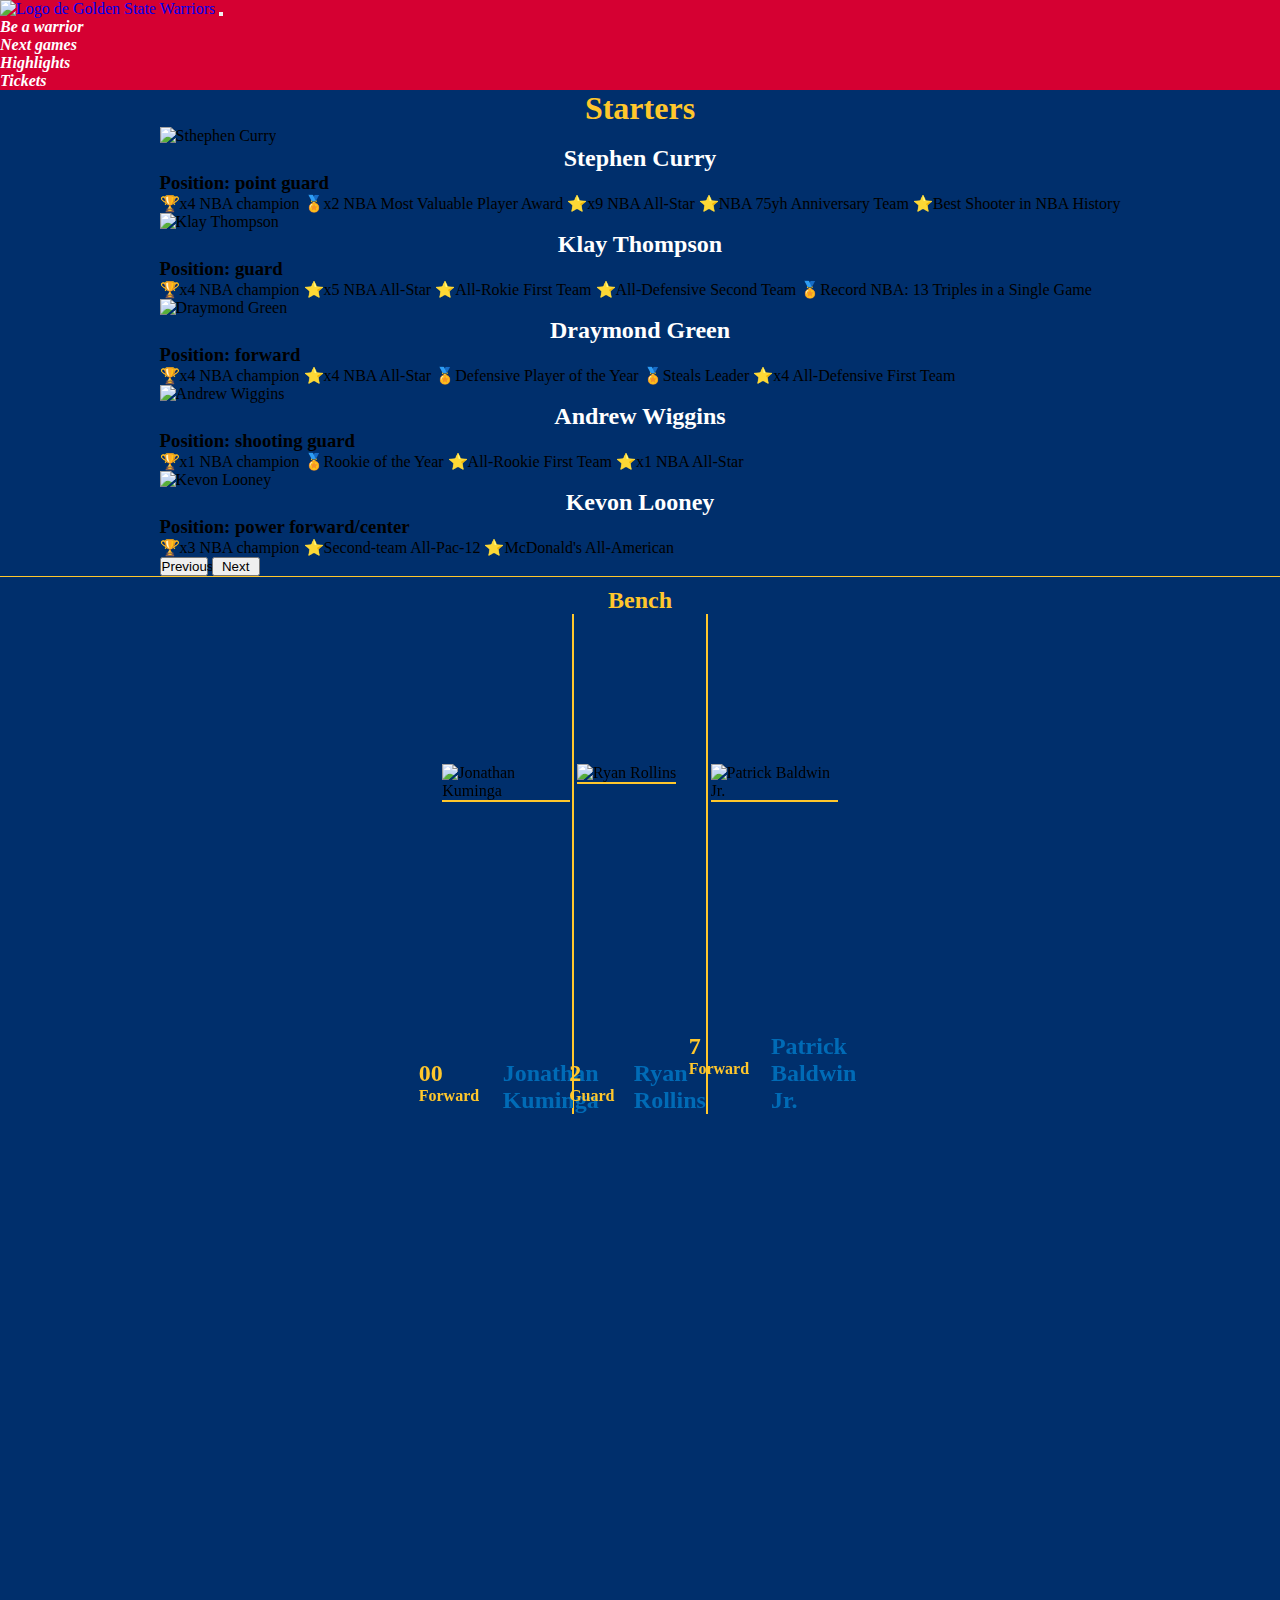
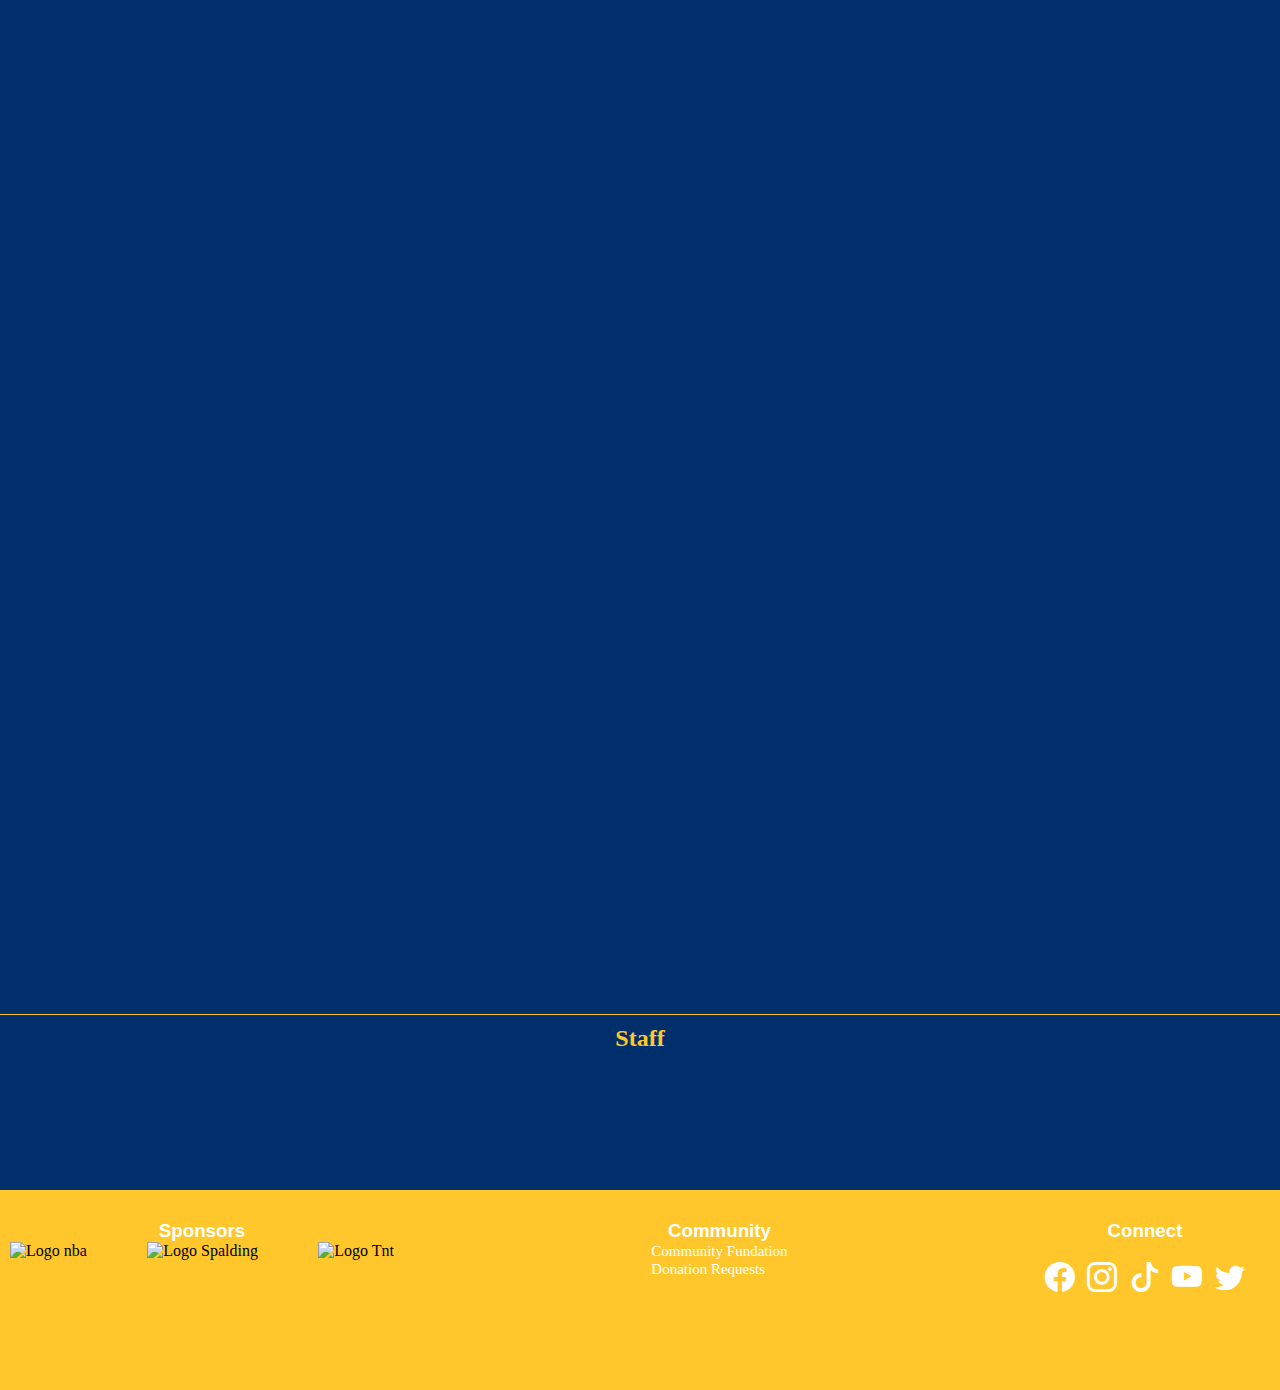
==== commit ab1fb853: "Add files via upload" ====
--- a/index.html
+++ b/index.html
@@ -4,13 +4,29 @@
     <meta charset="UTF-8">
     <meta http-equiv="X-UA-Compatible" content="IE=edge">
     <meta name="viewport" content="width=device-width, initial-scale=1.0">
+    <!-- Favicon -->
+    <link rel="shortcut icon" href="img/favicon/favicon.ico" type="image/x-icon">
+    <!-- Descripcion del sitio -->
+    <meta name="description" content="The club plays its home games at the Chase Center. Golden State Warriors. 2022–23 Golden State Warriors season. All of information about the team and how buy tickets for the nexts games">
+    <!-- Keywords -->
+    <meta name="keywords" content="golden state warriors, warriors, chase center, nba, playoff, be a warrior, dubnation">
+    <!-- Autor -->
+    <meta name="author" content="Maximiliano Etcheverry">
+
+    <meta property="og:title" content="Home| Golden State Warriors">
+    <meta property="og:description" content="All information about the nba team Golden State Warriors">
+    <meta property="og:image" content="https://i.etsystatic.com/34137754/r/il/1f086a/3939586493/il_570xN.3939586493_6kkr.jpg">
+
+    
+    <title>Home| Golden State Warriors</title>
     <!-- link de iconos de bootstrap -->
     <link rel="stylesheet" href="https://cdn.jsdelivr.net/npm/bootstrap-icons@1.10.4/font/bootstrap-icons.css">
     <!-- link de bootstrap -->
     <link href="https://cdn.jsdelivr.net/npm/bootstrap@5.3.0-alpha3/dist/css/bootstrap.min.css" rel="stylesheet" integrity="sha384-KK94CHFLLe+nY2dmCWGMq91rCGa5gtU4mk92HdvYe+M/SXH301p5ILy+dN9+nJOZ" crossorigin="anonymous">
     <!-- link css -->
     <link rel="stylesheet" href="css/style.css">
-    <title>Document</title>
+    <!-- link AOS -->
+    <link href="https://unpkg.com/aos@2.3.1/dist/aos.css" rel="stylesheet">
 </head>
 <body>
   <header>
@@ -42,6 +58,7 @@
   </header>
 
   <main>
+  <section class="titulares">
     <h1>Starters</h1>
     <!-- Carrusel con los titulares del equipo -->
     <div id="carouselExampleCaptions" class="carousel slide m-5" style="max-width: 1280px;">
@@ -50,8 +67,8 @@
           <img src="https://library.sportingnews.com/styles/twitter_card_120x120/s3/2023-02/GettyImages-1246804881%20%281%29.jpg?itok=Nlvxli1t" class="d-block w-100" alt="Sthephen Curry">
           <div class="carousel-caption d-md-block ">
             <!-- Logros del jugador -->
-              <h1>Stephen Curry</h1>
-              <h2>Position: point guard</h2>
+              <h2>Stephen Curry</h2>
+              <h3>Position: point guard</h3>
                 <p>  
                   🏆x4 NBA champion  🏅x2 NBA Most Valuable Player Award ⭐x9 NBA All-Star ⭐NBA 75yh Anniversary Team ⭐Best Shooter in NBA History
                 </p>   
@@ -61,8 +78,8 @@
           <img src="https://wallpapers.com/images/hd/basketball-player-klay-thompson-3nvupex3jifyfiy1.jpg" class="d-block w-100" alt="Klay Thompson">
           <div class="carousel-caption d-md-block">
             <!-- Logros del jugador -->
-            <h1>Klay Thompson</h1>
-            <h2>Position: guard</h2>
+            <h2>Klay Thompson</h2>
+            <h3>Position: guard</h3>
               <p>
                 🏆x4 NBA champion ⭐x5 NBA All-Star ⭐All-Rokie First Team ⭐All-Defensive Second Team 🏅Record NBA: 13 Triples in a Single Game
               </p>  
@@ -72,8 +89,8 @@
           <img src="https://wallpaper.dog/large/20423013.jpg" class="d-block w-100" alt="Draymond Green">
           <div class="carousel-caption d-md-block">
             <!-- Logros del jugador -->
-            <h1>Draymond Green</h1>
-            <h2>Position: forward</h2>
+            <h2>Draymond Green</h2>
+            <h3>Position: forward</h3>
               <p>
                 🏆x4 NBA champion ⭐x4 NBA All-Star 🏅Defensive Player of the Year 🏅Steals Leader ⭐x4 All-Defensive First Team  
               </p>     
@@ -83,8 +100,8 @@
           <img src="https://wallpapers.com/images/hd/andrew-wiggins-cool-pose-psfsmtl01lcekzjj.jpg" class="d-block w-100" alt="Andrew Wiggins">
           <div class="carousel-caption d-md-block">
             <!-- Logros del jugador -->
-            <h1>Andrew Wiggins</h1>
-            <h2>Position: shooting guard</h2>
+            <h2>Andrew Wiggins</h2>
+            <h3>Position: shooting guard</h3>
             <p>
               🏆x1 NBA champion 🏅Rookie of the Year ⭐All-Rookie First Team ⭐x1 NBA All-Star
             </p>
@@ -94,8 +111,8 @@
           <img src="https://library.sportingnews.com/2022-05/kevon-looney.jpeg" class="d-block w-100" alt="Kevon Looney">
           <div class="carousel-caption d-md-block">
             <!-- Logros del jugador -->
-            <h1>Kevon Looney</h1>
-            <h2>Position: power forward/center</h2>
+            <h2>Kevon Looney</h2>
+            <h3>Position: power forward/center</h3>
               <p>
                 🏆x3 NBA champion ⭐Second-team All-Pac-12 ⭐McDonald's All-American
               </p>   
@@ -111,137 +128,141 @@
         <span class="visually-hidden">Next</span>
       </button>
     </div>
+  </section>
     
     <!-- Suplentes -->
-    <h1 class="titulos">Bench</h1>
+  <h2 class="titulos">Bench</h2>
+  <section class="suplentes">
+    
     <div class="contenedor-grid">
-      <div class="jugador-grid-i">
+      <div class="jugador-grid-i" data-aos="zoom-out-up">
         <img src="https://cdn.nba.com/headshots/nba/latest/1040x760/1630228.png?imwidth=1040&imheight=760" alt="Jonathan Kuminga">
         <div class="info-pl">
           <h2 class="nombre">Jonathan Kuminga</h2>
           <div class="numy-pos">
             <h2>00</h2>
-            <h4>Forward</h4>
+            <h3>Forward</h3>
           </div>
         </div>
         
       </div>
-      <div  class="jugador-grid-m">
+      <div  class="jugador-grid-m" data-aos="zoom-out-up">
         <img src="https://cdn.nba.com/headshots/nba/latest/1040x760/1631157.png?imwidth=1040&imheight=760" alt="Ryan Rollins">
         <div class="info-pl">
           <h2 class="nombre">Ryan Rollins</h2>
-        <div class="numy-pos">
-          <h2>2</h2>
-          <h4>Guard</h4>
-        </div>
-        </div>
-      </div>
-      <div class="jugador-grid-d">
+          <div class="numy-pos">
+            <h2>2</h2>
+            <h3>Guard</h3>
+          </div>
+        </div>
+      </div>
+      <div class="jugador-grid-d" data-aos="zoom-out-up">
         <img src="https://cdn.nba.com/headshots/nba/latest/1040x760/1631116.png?imwidth=1040&imheight=760" alt="Patrick Baldwin Jr.">
         <div class="info-pl">
           <h2 class="nombre">Patrick Baldwin Jr.</h2>
-        <div class="numy-pos">
-          <h2>7</h2>
-          <h4>Forward</h4>
-        </div>
-        </div>
-      </div>
-      <div class="jugador-grid-i">
+          <div class="numy-pos">
+            <h2>7</h2>
+            <h3>Forward</h3>
+          </div>
+        </div>
+      </div>
+      <div class="jugador-grid-i" data-aos="zoom-out-up">
         <img src="https://cdn.nba.com/headshots/nba/latest/1040x760/1629660.png?imwidth=1040&imheight=760" alt="Ty Jerome">
         <div class="info-pl">
           <h2 class="nombre">Ty Jerome</h2>
-        <div class="numy-pos">
-          <h2>10</h2>
-          <h4>Guard</h4>
-        </div>
+          <div class="numy-pos">
+            <h2>10</h2>
+            <h3>Guard</h3>
+          </div>
         </div> 
-      </div class="jugador-grid">
-      <div class="jugador-grid-m">
+      </div>
+      <div class="jugador-grid-m" data-aos="zoom-out-up">
         <img src="https://cdn.nba.com/headshots/nba/latest/1040x760/1628978.png?imwidth=1040&imheight=760" alt="Donte DiVincenzo">
         <div class="info-pl">
           <h2 class="nombre">Donte DiVincenzo</h2>
-          <div class="numy-pos">
-            <h2>0</h2>
-            <h4>Guard</h4>
-          </div></div> 
-      </div>
-      <div class="jugador-grid-d">
+            <div class="numy-pos">
+              <h2>0</h2>
+              <h3>Guard</h3>
+            </div></div> 
+      </div>
+      <div class="jugador-grid-d" data-aos="zoom-out-up">
         <img src="https://cdn.nba.com/headshots/nba/latest/1040x760/1629673.png?imwidth=1040&imheight=760" alt="Jordan Poole">
         <div class="info-pl">
           <h2 class="nombre">Jordan Poole</h2>
-        <div class="numy-pos">
-          <h2>3</h2>
-          <h4>Guard</h4>
-        </div>
+          <div class="numy-pos">
+            <h2>3</h2>
+            <h3>Guard</h3>
+          </div>
         </div> 
       </div>
-      <div class="jugador-grid-i">
+      <div class="jugador-grid-i" data-aos="zoom-out-up">
         <img src="https://cdn.nba.com/headshots/nba/latest/1040x760/1627780.png?imwidth=1040&imheight=760" alt="Gary Payton II ">
         <div class="info-pl">
           <h2 class="nombre">Gary Payton II</h2>
-        <div class="numy-pos">
-          <h2>8</h2>
-          <h4>Guard</h4>
-        </div>
-        </div>
-      </div>
-      <div class="jugador-grid-m">
+          <div class="numy-pos">
+            <h2>8</h2>
+            <h3>Guard</h3>
+          </div>
+        </div>
+      </div>
+      <div class="jugador-grid-m" data-aos="zoom-out-up">
         <img src="https://cdn.nba.com/headshots/nba/latest/1040x760/1631311.png?imwidth=1040&imheight=760" alt="Lester Quinones">
         <div class="info-pl">
           <h2 class="nombre">Lester Quinones</h2>
-        <div class="numy-pos">
-          <h2>25</h2>
-          <h4>Guard</h4>
-        </div>
-        </div>
-      </div>
-      <div class="jugador-grid-d">
+          <div class="numy-pos">
+            <h2>25</h2>
+            <h3>Guard</h3>
+          </div>
+        </div>
+      </div>
+      <div class="jugador-grid-d" data-aos="zoom-out-up">
         <img src="https://cdn.nba.com/headshots/nba/latest/1040x760/203210.png?imwidth=1040&imheight=760" alt="JaMychal Green">
         <div class="info-pl">
           <h2 class="nombre">JaMychal Green</h2>
           <div class="numy-pos">
             <h2>1</h2>
-            <h4>Center</h4>
+            <h3>Center</h3>
           </div></div>
       </div>
-      <div class="jugador-grid-i">
+      <div class="jugador-grid-i" data-aos="zoom-out-up">
         <img src="https://cdn.nba.com/headshots/nba/latest/1040x760/1630541.png?imwidth=1040&imheight=760" alt="Moses Moody">
         <div class="info-pl">
           <h2 class="nombre">Moses Moody</h2>
-        <div class="numy-pos">
-          <h2>4</h2>
-          <h4>Guard</h4>
-        </div>
-        </div>
-      </div>
-      <div class="jugador-grid-m">
+          <div class="numy-pos">
+            <h2>4</h2>
+            <h3>Guard</h3>
+          </div>
+        </div>
+      </div>
+      <div class="jugador-grid-m" data-aos="zoom-out-up">
         <img src="https://cdn.nba.com/headshots/nba/latest/1040x760/2738.png?imwidth=1040&imheight=760" alt="Andre Iguodala">
         <div class="info-pl">
           <h2 class="nombre">Andre Iguodala</h2>
-        <div class="numy-pos">
-          <h2>9</h2>
-          <h4>Forward</h4>
-        </div>
-        </div>
-      </div>
-      <div class="jugador-grid-d">
+          <div class="numy-pos">
+            <h2>9</h2>
+            <h3>Forward</h3>
+          </div>
+        </div>
+      </div>
+      <div class="jugador-grid-d" data-aos="zoom-out-up">
         <img src="https://cdn.nba.com/headshots/nba/latest/1040x760/1630237.png?imwidth=1040&imheight=760" alt="Anthony Lamb">
         <div class="info-pl">
           <h2 class="nombre">Anthony Lamb</h2>
-        <div class="numy-pos">
-          <h2>40</h2>
-          <h4>Forward</h4>
-        </div>
+          <div class="numy-pos">
+            <h2>40</h2>
+            <h3>Forward</h3>
+          </div>
         </div>
       </div>
     </div>
-    
-    <h1 class="titulos">Staff</h1>
+  </section>
+    
+    <h2 class="titulos">Staff</h2>
     <!-- Coaches -->
     <section class="contenedor-staff-flex">
       <!-- Card -->
       <div class="contenedor-staff-elementos">
-        <div class="card">
+        <div class="card" data-aos="fade-up" data-aos-duration="3000">
           <img src="https://cdn.nba.com/headshots/nba/latest/1040x760/204005.png?imwidth=1040&imheight=760" class="card-img-top" alt="Steve Kerr">
           <div class="card-body">
             <h4>Steve Kerr</h4>
@@ -251,7 +272,7 @@
       </div>
       <!-- Card -->
       <div class="contenedor-staff-elementos">
-        <div class="card">
+        <div class="card" data-aos="fade-up" data-aos-duration="3000">
           <img src="https://cdn.nba.com/headshots/nba/latest/1040x760/logoman.png" class="card-img-top" alt="Ron Adams">
           <div class="card-body">
             <h4>Ron Adams</h4>
@@ -261,7 +282,7 @@
       </div>
       <!-- Card -->
       <div class="contenedor-staff-elementos">
-        <div class="card">
+        <div class="card" data-aos="fade-up" data-aos-duration="3000">
           <img src="https://cdn.nba.com/headshots/nba/latest/1040x760/201690.png?imwidth=1040&imheight=760" class="card-img-top" alt="Kenny Atkinson">
           <div class="card-body">
             <h4>Kenny Atkinson</h4>
@@ -271,7 +292,7 @@
       </div> 
       <!-- Card --> 
       <div class="contenedor-staff-elementos">
-        <div class="card">
+        <div class="card" data-aos="fade-up" data-aos-duration="3000">
           <img src="https://cdn.nba.com/headshots/nba/latest/1040x760/logoman.png" class="card-img-top" alt="Jama Mahlalela">
           <div class="card-body">
             <h4>Jama Mahlalela</h4>
@@ -286,12 +307,10 @@
       <div class="caja-1">
         <h3>Sponsors</h3>
         <div class="caja-1-cont">
-          <a href="https://www.nba.com" target="_blank" class="footer-nba"><img  src="https://cdn.freebiesupply.com/logos/large/2x/nba-2-logo-png-transparent.png" alt="Logo nba"></a>
-           
-          <a href="https://www.spalding.com" target="_blank" class="footer-spalding"> <img  src="https://upload.wikimedia.org/wikipedia/commons/thumb/6/68/Spalding_logo.svg/1280px-Spalding_logo.svg.png" alt="Logo Spalding"></a>
-           
-          <a href="https://www.spalding.com" target="_blank" class="footer-tnt"> <img  src="https://upload.wikimedia.org/wikipedia/commons/6/68/Logo_TNT_Series.png" alt="Logo Tnt"></a>
-        </div>   
+          <div class="footer-nba"><img  src="https://cdn.freebiesupply.com/logos/large/2x/nba-2-logo-png-transparent.png" alt="Logo nba"></div>
+          <div class="footer-spalding"><img  src="https://upload.wikimedia.org/wikipedia/commons/thumb/6/68/Spalding_logo.svg/1280px-Spalding_logo.svg.png" alt="Logo Spalding"></div>
+          <div class="footer-tnt"><img  src="https://upload.wikimedia.org/wikipedia/commons/6/68/Logo_TNT_Series.png" alt="Logo Tnt"></div>
+        </div> 
       </div>
       <div class="caja-2">
         <h3>Community</h3>
@@ -318,6 +337,13 @@
       </div>
   </footer>
 
-    <script src="https://cdn.jsdelivr.net/npm/bootstrap@5.3.0-alpha3/dist/js/bootstrap.bundle.min.js" integrity="sha384-ENjdO4Dr2bkBIFxQpeoTz1HIcje39Wm4jDKdf19U8gI4ddQ3GYNS7NTKfAdVQSZe" crossorigin="anonymous"></script>    
+    <script src="https://cdn.jsdelivr.net/npm/bootstrap@5.3.0-alpha3/dist/js/bootstrap.bundle.min.js" integrity="sha384-ENjdO4Dr2bkBIFxQpeoTz1HIcje39Wm4jDKdf19U8gI4ddQ3GYNS7NTKfAdVQSZe" crossorigin="anonymous"></script>  
+    
+  <!-- Script AOS -->
+    <script src="https://unpkg.com/aos@2.3.1/dist/aos.js"></script>
+    <script>
+      AOS.init();
+    </script>
+  <!-- Script AOS -->
 </body>
 </html>--- a/css/style.css
+++ b/css/style.css
@@ -1,545 +1,631 @@
-*{
-    margin: 0;
-    padding: 0;
-    box-sizing: border-box;
-}
-a{
-    text-decoration: none;
-}
-h1{
-    text-align: center;
-    color: #ffc72c;
-}
-/* Header */
-.logo{
-    width: 100px;
-}
-
-
-.navbar{
-    padding-right: 10% ;
-}
-
-.navbar-nav{
-    gap: 50px;
-}
-.nav-link{
-    font-style: italic;
-    font-weight: 800;
-    color: white;
-}
-
-/* Main */
-/* Carrusel */
-main{
-    display: flex;
-    justify-content: center;
-    flex-direction: column;
-    align-items: center;
-    background-color: #002f6c;
-}
-.carousel-control-prev, .carousel-control-next{
-    width: 5%;
-}
-.titulos{
-    border-top: 1px solid #ffc72c;
-    width: 100%;
-    padding-top: 10px;
-}
-
-/* Logros de los jugadores titulares */
-li{
-    list-style-type: none;
-}
-.carousel-caption{
-    padding: 0;
-    width: 100%;
-    height: 100%;
-    left: 0;
-    top:70%;
-}
-/* Resto del roster. Jugadores y cuerpo técnico con GRID*/
-.contenedor-grid{
-    display: grid;
-    grid-template-rows: repeat(4, 500px);
-    grid-template-columns: repeat(3, 1fr);  
-    align-items: center;
-    padding:0 2% 0 2%;
-}
-
-.contenedor-grid img{
-    width: 100%;
-    position: relative;
-    top: 30%;
-}
-.info-pl{
-    display: flex;
-    position: absolute;
-    flex-direction: row-reverse;
-    justify-content: space-between;
-    bottom: 0;
-    gap: 15%;
-
-}
-
-.jugador-grid-i{
-    padding: 0 2% 0 2% ;
-    height: 100%;
-    max-width: 345px;
-    display: inline-block;
-    position: relative;
-    border-right: 1px solid #ffc72c;
-}
-
-.jugador-grid-m{
-    padding: 0 2% 0 2% ;
-    height: 100%;
-    border-left: 1px solid #ffc72c;
-    border-right: 1px solid #ffc72c;
-    display: inline-block;
-    position: relative;
-    max-width: 345px;
-}
-
-.jugador-grid-d{
-    padding: 0 2% 0 2% ;
-    height: 100%;
-    max-width: 345px;
-    display: inline-block;
-    position: relative;
-    border-left: 1px solid #ffc72c;
-}
-.jugador-grid-i img, .jugador-grid-d img, .jugador-grid-m img{
-    border-bottom: 2px solid #ffc72c;
-}
-.nombre{
-    color: rgb(0, 107, 182);
-}
-.numy-pos h2{
-    font-weight: bold;
-}
-.numy-pos{
-    color: #ffc72c;
-}
-
-.contenedor-staff-flex{
-    display: flex;
-    justify-content: space-around;
-    margin: 50px 2% 0 2%;
-    gap: 2%;
-}
-.card{
-    background-color: transparent ;
-    border: none;
-    width: 100%;
-    text-align: center;
-}
-.card-img-top{
-    border-bottom: 2px solid blue;
-}
-.card-body h4{
-    font-weight: bold;
-}
-.card-body{
-    color: rgb(0, 107, 182);
-}
-
-/* Footer */
-footer{
-    display: flex;
-    justify-content: space-between;
-    padding-top: 20px;
-    background-color: #ffc72c;
-    height: 200px;
-}
-footer ul{
-    padding-left: 0;
-}
-
-.sponsors{
-    width: 100px;
-}
-.redes{
-    width: 50px;
-}
-.caja-1{
-    margin: 10px;
-    width: 30%;
-    height: 10%;
-}
-.caja-1-cont{
-    display: flex;
-    justify-content: space-between;
-    align-items: center;
-}
-.footer-nba img{
-    width: 100px;
-}
-.footer-spalding img{
-    width: 100px;
-}
-.footer-tnt img{
-    height: 100px;
-}
-.caja-2{
-    margin: 10px;
-}
-.caja-2-community{
-    font-size: 15px;
-    color: white;
-}
-.caja-2-donation{
-    font-size: 15px;
-    color: white;
-}
-.caja-2-community:hover, .caja-2-donation:hover{
-    color: #d50032 ;
-    font-size: 20px;
-}
-.caja-3{
-    padding-right: 25px;
-    margin: 10px;
-}
-.caja-3 div{
-    font-size: 50px;
-}
-
-.caja-1 h3, .caja-2 h3, .caja-3 h3{
-    text-align: center;
-}
-footer h3{
-    font-weight: bolder;
-    font-family: Verdana, Geneva, Tahoma, sans-serif;
-    color: white;
-}
-.bi{
-    font-size: 30px;
-    color: white;
-}
-
-/* Segundo html "Be a warrior" */
-.formyprivilegios{
-    display: flex;
-    height: 50rem;
-    align-items: center;
-}
-.form-label{
-    color: #ffc72c;
-}
-.form-text{
-    color: white;
-}
-.form-check-label{
-    color: #ffc72c;
-}
-.botones{
-    display: flex;
-    justify-content: space-between;
-}
-.restablecer, .enviar{
-    background-color: transparent;
-    border: none;
-    line-height: 1.5;
-    font-size: 1rem;
-    border-radius: 10px;
-    text-shadow: 1px 1px 1px #d50032;
-    text-align: center;
-    width: 35%;
-}
-.enviar{
-    background-color: white;
-}
-.restablecer{
-    background-color: white;
-}
-.privilegios{
-    margin-top: 1rem;
-    width: 100%;
-    padding-left: 7rem;
-    color: #ffc72c;
-}
-
-/* Proximos partidos */
-
-.partidos{
-margin-top: 2%;
-}
-
-.partido-promocion img{
-    width: 1fr;
-    border-radius: 25px;
-}
-
-.partidos-tickets{
-    display: flex;
-    justify-content: center;
-    flex-direction: column;
-    gap: 5%;
-    width: 100%;
-}
-
-.fecha-partidos{
-    display: flex;
-    justify-content: space-around;
-    align-items: center;
-    margin: 1%;
-    background-color: white;
-    border-radius: 25px;
-}
-
-.locatario{
-text-align: start;
-}
-
-.locatario h1{
-    width: 157px;
-}
-
-.fecha-partidos img{
-    width: 100px;
-}
-.fecha{
-    display: flex;
-    flex-direction: column;
-    align-items: start;
-}
-
-.boton-partido input{
-    height: 100%;
-    border-radius: 25px;
-}
-
-.boton-partido {
-    height: 100%;
-    border-radius: 25px;
-}
-
-/* Highlights */
-
-.high{
-    margin-top: 2%;
-}
-
-.grid-related{
-    display: grid;
-    grid-template-rows: repeat(4, 1fr);
-    gap: 2%;
-    margin: 2% 2% 5% 2%;
-}
-
-.grid-rel-fila{
-    display: flex;
-    justify-content: center;
-    gap: 4%;
-}
-
-.video-gs{
-    background-color: white;
-    width: 30%;
-    display: flex;
-    flex-direction: column;
-    position: relative;
-    border-radius: 0 0 20px 20px;
-    box-shadow: 5px 5px 4px;
-}
-
-.video-gs a{
-    text-decoration: none;
-}
-
-.img-video-gs{
-    width: 100%;
-    height: 100%; 
-}
-
-.video-play{
-    display: inline-block;
-    position: relative;
-    width: 100%;
-}
-
-
-.text-video{
-    text-decoration: none;
-    color: black;
-    padding: 3%;
-    text-align: start;
-}
-
-/* Tickets */
-
-.tickets{
-    display: flex;
-    margin: 2%;
-}
-
-.foto-tickets{
-    display: flex;
-    flex-direction: column;
-}
-
-.foto-tickets img{
-    width: 53%;
-}
-
-.foto-tickets iframe{
-    width: 53%;
-    height: 300px;
-}
-
-.foto-tickets h1{
-    position: relative;
-    top: 0%;
-    left: -25%;
-}
-
-.foto-tickets h2{
-    margin: 2% 2% 2% 2%;
-    color: #ffc72c;
-    position: relative;
-    left: 15%;
-}
-
-.tickets-compra{
-    display: flex;
-    flex-direction: column;
-    justify-content: center;
-    width: 100%;
-}
-
-.tickets-compra h3{
-    color: #ffc72c;
-}
-
-.caja-ticket{
-    background-color: #ffc72c;
-    border-radius: 25px;
-}
-
-.tickets-gral{
-    display: flex;
-    align-items: center;
-    justify-content: center;
-    gap: 2%;
-}
-
-
-.gral{
-    display: flex;
-    justify-content: center;
-    align-items: center;
-    border: 2px solid black;
-    border-radius: 25px;
-    color: white;
-    width: 100%;
-}
-
-.boton-compra{
-    position: relative;
-    color: red;
-    top: 20%;
-    width: 100%;
-}
-@media screen and (max-width:780px){
-
-.contenedor-grid{
-    display: grid;
-    grid-template-rows: repeat(6, 500px);
-    grid-template-columns: repeat(2, 1fr);  
-    align-items: center;
-    padding:0 2% 0 2%;
-    margin-bottom: 2%;
-}
-
-.jugador-grid-i{
-    border-right: 0;
-}
-
-.jugador-grid-m{
-    border-left: 0;
-    border-right: 0;    
-}
-
-.jugador-grid-d{
-    border-left: 0;
-    border-right: 0;
-}
-
-footer{
-    display: flex;
-    flex-direction: column;
-    height: 100%;
-    justify-content: center;
-    align-items: center;
-}
-
-.caja-1{
-    margin: 2%;
-    width: 100%;
-    height: 10%;
-    display: flex;
-    flex-direction: column;
-    align-items: center;
-    justify-content: center;
-}
-
-.caja-1-cont{
-    display: flex;
-    justify-content: space-between;
-    align-items: center;
-    position: relative;
-    width: 100%;
-}
-
-.carousel-caption{
-    top: 75%;
-}
-
-/* Be a Warrior */
-
-.formyprivilegios{
-    flex-direction: column;
-    text-align: center;
-    margin-bottom: 27%;
-}
-
-.privilegios{
-    padding: 0;
-    margin: 6% 0 20% 0;
-}
-
-h1{
-    font-weight: bold;
-    margin-top: 5%;
-}
-
-.mb-3{
-    margin-top: 2%;
-}
-
-}
-
-@media screen and (max-width:608px){
-
-.contenedor-staff-flex{
-    flex-direction: column;
-}
-
-.carousel-caption{
-    top: 68%;
-}
-}
-
-@media screen and (max-width:364px){
-
-.formyprivilegios{
-    margin-bottom: 60%;
-}
-}
-
-@media screen and (max-width:333px){
-
-    .formyprivilegios{
-        margin-bottom: 80%;
-    }
-    }
+* {
+  margin: 0;
+  padding: 0;
+  box-sizing: border-box;
+}
+
+.navbar {
+  padding-right: 10%;
+  background-color: #d50032;
+}
+.navbar .container-fluid a {
+  text-decoration: none;
+}
+.navbar .container-fluid a .logo {
+  width: 100px;
+}
+.navbar .container-fluid .collapse .navbar-nav {
+  gap: 50px;
+}
+.navbar .container-fluid .collapse .navbar-nav .nav-item .nav-link {
+  font-style: italic;
+  font-weight: 800;
+  color: white;
+  text-decoration: none;
+}
+
+main {
+  display: flex;
+  justify-content: center;
+  flex-direction: column;
+  align-items: center;
+  background-color: #002f6c;
+}
+main h1 {
+  text-align: center;
+  color: #ffc72c;
+}
+main .titulares h2 {
+  text-align: center;
+  color: white;
+}
+main .titulares .carousel .carousel-inner .carousel-item .carousel-caption {
+  padding: 0;
+  width: 100%;
+  height: 100%;
+  left: 0;
+  top: 70%;
+}
+main .titulares .carousel .carousel-control-prev, main .titulares .carousel .carousel-control-next {
+  width: 5%;
+}
+main .titulos {
+  border-top: 1px solid #ffc72c;
+  width: 100%;
+  padding-top: 10px;
+  color: #ffc72c;
+  text-align: center;
+}
+main .suplentes .contenedor-grid {
+  display: grid;
+  grid-template-rows: repeat(4, 500px);
+  grid-template-columns: repeat(3, 1fr);
+  align-items: center;
+  padding: 0 2% 0 2%;
+}
+main .suplentes .contenedor-grid .jugador-grid-i {
+  padding: 0 2% 0 2%;
+  height: 100%;
+  max-width: 345px;
+  display: inline-block;
+  position: relative;
+  border-right: 1px solid #ffc72c;
+}
+main .suplentes .contenedor-grid .jugador-grid-i img {
+  width: 100%;
+  position: relative;
+  top: 30%;
+  border-bottom: 2px solid #ffc72c;
+}
+main .suplentes .contenedor-grid .jugador-grid-i .info-pl {
+  display: flex;
+  justify-content: space-between;
+  position: absolute;
+  flex-direction: row-reverse;
+  bottom: 0;
+  gap: 15%;
+}
+main .suplentes .contenedor-grid .jugador-grid-i .info-pl .nombre {
+  color: rgb(0, 107, 182);
+}
+main .suplentes .contenedor-grid .jugador-grid-i .info-pl .numy-pos {
+  color: #ffc72c;
+}
+main .suplentes .contenedor-grid .jugador-grid-i .info-pl .numy-pos h2 {
+  font-weight: bold;
+}
+main .suplentes .contenedor-grid .jugador-grid-i .info-pl .numy-pos h3 {
+  font-size: medium;
+}
+main .suplentes .contenedor-grid .jugador-grid-m {
+  padding: 0 2% 0 2%;
+  height: 100%;
+  border-left: 1px solid #ffc72c;
+  border-right: 1px solid #ffc72c;
+  display: inline-block;
+  position: relative;
+  max-width: 345px;
+}
+main .suplentes .contenedor-grid .jugador-grid-m img {
+  width: 100%;
+  position: relative;
+  top: 30%;
+  border-bottom: 2px solid #ffc72c;
+}
+main .suplentes .contenedor-grid .jugador-grid-m .info-pl {
+  display: flex;
+  justify-content: space-between;
+  position: absolute;
+  flex-direction: row-reverse;
+  bottom: 0;
+  gap: 15%;
+}
+main .suplentes .contenedor-grid .jugador-grid-m .info-pl .nombre {
+  color: rgb(0, 107, 182);
+}
+main .suplentes .contenedor-grid .jugador-grid-m .info-pl .numy-pos {
+  color: #ffc72c;
+}
+main .suplentes .contenedor-grid .jugador-grid-m .info-pl .numy-pos h2 {
+  font-weight: bold;
+}
+main .suplentes .contenedor-grid .jugador-grid-m .info-pl .numy-pos h3 {
+  font-size: medium;
+}
+main .suplentes .contenedor-grid .jugador-grid-d {
+  padding: 0 2% 0 2%;
+  height: 100%;
+  max-width: 345px;
+  display: inline-block;
+  position: relative;
+  border-left: 1px solid #ffc72c;
+}
+main .suplentes .contenedor-grid .jugador-grid-d img {
+  width: 100%;
+  position: relative;
+  top: 30%;
+  border-bottom: 2px solid #ffc72c;
+}
+main .suplentes .contenedor-grid .jugador-grid-d .info-pl {
+  display: flex;
+  justify-content: space-between;
+  position: absolute;
+  flex-direction: row-reverse;
+  bottom: 0;
+  gap: 15%;
+}
+main .suplentes .contenedor-grid .jugador-grid-d .info-pl .nombre {
+  color: rgb(0, 107, 182);
+}
+main .suplentes .contenedor-grid .jugador-grid-d .info-pl .numy-pos {
+  color: #ffc72c;
+}
+main .suplentes .contenedor-grid .jugador-grid-d .info-pl .numy-pos h2 {
+  font-weight: bold;
+}
+main .suplentes .contenedor-grid .jugador-grid-d .info-pl .numy-pos h3 {
+  font-size: medium;
+}
+main .contenedor-staff-flex {
+  display: flex;
+  justify-content: space-around;
+  margin: 50px 2% 0 2%;
+  gap: 2%;
+}
+main .contenedor-staff-flex .contenedor-staff-elementos .card {
+  background-color: transparent;
+  border: none;
+  width: 100%;
+  text-align: center;
+}
+main .contenedor-staff-flex .contenedor-staff-elementos .card .card-img-top {
+  border-bottom: 2px solid blue;
+}
+main .contenedor-staff-flex .contenedor-staff-elementos .card .card-body {
+  color: rgb(0, 107, 182);
+}
+main .contenedor-staff-flex .contenedor-staff-elementos .card .card-body h4 {
+  font-weight: bold;
+}
+
+footer {
+  display: flex;
+  justify-content: space-between;
+  padding-top: 20px;
+  background-color: #ffc72c;
+  height: 200px;
+}
+footer a {
+  text-decoration: none;
+}
+footer li {
+  list-style-type: none;
+}
+footer h3 {
+  font-weight: bolder;
+  font-family: Verdana, Geneva, Tahoma, sans-serif;
+  color: white;
+  text-align: center;
+}
+footer .caja-1 {
+  margin: 10px;
+  width: 30%;
+  height: 10%;
+}
+footer .caja-1 .caja-1-cont {
+  display: flex;
+  justify-content: space-between;
+  align-items: center;
+}
+footer .caja-1 .caja-1-cont .footer-nba img, footer .caja-1 .caja-1-cont .footer-tnt img, footer .caja-1 .caja-1-cont .footer-spalding img {
+  width: 100px;
+}
+footer .caja-2 {
+  margin: 10px;
+}
+footer .caja-2 .caja-2-community {
+  font-size: 15px;
+  color: white;
+}
+footer .caja-2 .caja-2-community:hover {
+  color: #d50032;
+  font-size: 20px;
+}
+footer .caja-2 .caja-2-donation {
+  font-size: 15px;
+  color: white;
+}
+footer .caja-2 .caja-2-donation:hover {
+  color: #d50032;
+  font-size: 20px;
+}
+footer .caja-3 {
+  padding-right: 25px;
+  margin: 10px;
+}
+footer .caja-3 div {
+  font-size: 50px;
+}
+footer .caja-3 div .bi {
+  font-size: 30px;
+  color: white;
+}
+
+.formyprivilegios {
+  display: flex;
+  height: 50rem;
+  align-items: center;
+}
+.formyprivilegios .mb-3 .form-label, .formyprivilegios .mb-3 .form-check-label {
+  color: #ffc72c;
+}
+.formyprivilegios .mb-3 .form-text {
+  color: white;
+}
+.formyprivilegios .botones {
+  display: flex;
+  justify-content: space-between;
+}
+.formyprivilegios .botones .enviar, .formyprivilegios .botones .restablecer {
+  background-color: transparent;
+  background-color: white;
+  border: none;
+  line-height: 1.5;
+  font-size: 1rem;
+  border-radius: 10px;
+  text-shadow: 1px 1px 1px #d50032;
+  text-align: center;
+  width: 35%;
+}
+.formyprivilegios .privilegios {
+  margin-top: 1rem;
+  width: 100%;
+  padding-left: 7rem;
+  color: #ffc72c;
+}
+
+.partidos .partido-promocion img {
+  width: 1fr;
+  border-radius: 25px;
+}
+.partidos .partidos-tickets {
+  display: flex;
+  justify-content: center;
+  flex-direction: column;
+  gap: 5%;
+  width: 100%;
+}
+.partidos .partidos-tickets .fecha-partidos {
+  display: flex;
+  justify-content: space-around;
+  align-items: center;
+  margin: 1%;
+  background-color: #d50032;
+  border-radius: 25px;
+}
+.partidos .partidos-tickets .fecha-partidos .locatario {
+  text-align: start;
+}
+.partidos .partidos-tickets .fecha-partidos .locatario h2 {
+  width: 157px;
+  color: #ffc72c;
+}
+.partidos .partidos-tickets .fecha-partidos .fecha {
+  display: flex;
+  flex-direction: column;
+  align-items: start;
+}
+.partidos .partidos-tickets .fecha-partidos .fecha .rondaypartido {
+  color: black;
+}
+.partidos .partidos-tickets .fecha-partidos .fecha .dia {
+  color: #ffc72c;
+}
+.partidos .partidos-tickets .fecha-partidos .fecha p {
+  color: white;
+}
+.partidos .partidos-tickets .fecha-partidos .logoynombre img {
+  width: 100px;
+}
+.partidos .partidos-tickets .fecha-partidos .logoynombre .rival .sacramento, .partidos .partidos-tickets .fecha-partidos .logoynombre .rival .kings {
+  color: #002f6c;
+}
+.partidos .partidos-tickets .fecha-partidos .logoynombre .rival .kings {
+  font-weight: 1000;
+}
+.partidos .partidos-tickets .fecha-partidos .boton-partido {
+  height: 100%;
+  border-radius: 25px;
+}
+.partidos .partidos-tickets .fecha-partidos .boton-partido input {
+  height: 100%;
+  border-radius: 100px;
+  color: rgb(0, 107, 182);
+  font-size: larger;
+  font-weight: 1000;
+  width: 200px;
+}
+
+.highlights {
+  margin-bottom: 50px;
+}
+.highlights .high {
+  margin-top: 2%;
+}
+.highlights .grid-related {
+  display: grid;
+  grid-template-rows: repeat(4, 1fr);
+  gap: 2%;
+  margin: 2% 2% 5% 2%;
+}
+.highlights .grid-related .grid-rel-fila {
+  display: flex;
+  justify-content: center;
+  gap: 4%;
+}
+.highlights .grid-related .grid-rel-fila .video-gs {
+  background-color: white;
+  width: 30%;
+  display: flex;
+  flex-direction: column;
+  position: relative;
+  border-radius: 0 0 20px 20px;
+  box-shadow: 5px 5px 4px;
+  background-color: rgb(0, 107, 182);
+  transition: transform 2;
+}
+.highlights .grid-related .grid-rel-fila .video-gs:hover {
+  transform: scale(1.1);
+}
+.highlights .grid-related .grid-rel-fila .video-gs a {
+  text-decoration: none;
+}
+.highlights .grid-related .grid-rel-fila .video-gs a .video-play {
+  display: inline-block;
+  position: relative;
+  width: 100%;
+}
+.highlights .grid-related .grid-rel-fila .video-gs a .video-play .img-video-gs {
+  width: 100%;
+  height: 100%;
+}
+.highlights .grid-related .grid-rel-fila .video-gs a .text-video {
+  text-decoration: none;
+  color: black;
+  padding: 3%;
+  text-align: start;
+  color: white;
+}
+.highlights .grid-related .grid-rel-fila .video-gs a .text-video h2 {
+  font-size: x-large;
+}
+
+.tickets {
+  display: flex;
+  margin: 2%;
+}
+.tickets .foto-tickets {
+  display: flex;
+  flex-direction: column;
+}
+.tickets .foto-tickets h1 {
+  position: relative;
+  top: 0%;
+  left: -25%;
+}
+.tickets .foto-tickets img {
+  width: 53%;
+}
+.tickets .foto-tickets h2 {
+  margin: 2% 2% 2% 2%;
+  color: #ffc72c;
+  position: relative;
+  left: 15%;
+}
+.tickets .foto-tickets iframe {
+  width: 53%;
+  height: 300px;
+}
+.tickets .tickets-compra {
+  display: flex;
+  justify-content: center;
+  flex-direction: column;
+  width: 100%;
+}
+.tickets .tickets-compra h3 {
+  color: #ffc72c;
+}
+.tickets .tickets-compra .caja-ticket {
+  background-color: rgb(0, 107, 182);
+  border-radius: 25px;
+}
+.tickets .tickets-compra .caja-ticket h4 {
+  text-align: center;
+  font-weight: 1000;
+}
+.tickets .tickets-compra .tickets-gral {
+  display: flex;
+  justify-content: center;
+  align-items: center;
+  gap: 2%;
+}
+.tickets .tickets-compra .tickets-gral .gral {
+  display: flex;
+  justify-content: space-around;
+  align-items: center;
+  border: 2px solid black;
+  border-radius: 25px;
+  color: white;
+  width: 100%;
+}
+.tickets .tickets-compra .tickets-gral .gral .lugar {
+  color: rgb(0, 107, 182);
+  font-size: large;
+}
+.tickets .tickets-compra .tickets-gral .gral .precio {
+  color: #ffc72c;
+}
+.tickets .tickets-compra .tickets-gral .gral .agotado {
+  color: #d50032;
+  font-weight: 1000;
+}
+.tickets .tickets-compra a {
+  text-decoration: none;
+  display: flex;
+  justify-content: center;
+}
+.tickets .tickets-compra a .boton-compra {
+  margin-top: 5px;
+  height: 100%;
+  border-radius: 100px;
+  color: #d50032;
+  font-size: larger;
+  font-weight: 1000;
+  width: 200px;
+}
+
+@media screen and (max-width: 480px) {
+  main .carousel-caption h3 {
+    color: transparent;
+  }
+  main .suplentes .contenedor-grid {
+    display: grid;
+    grid-template-rows: repeat(6, 400px);
+    grid-template-columns: repeat(2, 1fr);
+    align-items: center;
+    padding: 0 2% 0 2%;
+    margin-bottom: 2%;
+  }
+  main .suplentes .contenedor-grid .jugador-grid-i {
+    border-right: 0;
+  }
+  main .suplentes .contenedor-grid .jugador-grid-i .info-pl {
+    display: flex;
+    justify-content: space-between;
+    position: absolute;
+    flex-direction: column;
+  }
+  main .suplentes .contenedor-grid .jugador-grid-m {
+    border-left: 0;
+    border-right: 0;
+  }
+  main .suplentes .contenedor-grid .jugador-grid-m .info-pl {
+    display: flex;
+    justify-content: space-between;
+    position: absolute;
+    flex-direction: column;
+  }
+  main .suplentes .contenedor-grid .jugador-grid-d {
+    border-left: 0;
+    border-right: 0;
+  }
+  main .suplentes .contenedor-grid .jugador-grid-d .info-pl {
+    display: flex;
+    justify-content: space-between;
+    position: absolute;
+    flex-direction: column;
+  }
+  main .contenedor-staff-flex {
+    flex-direction: column;
+    width: 55%;
+  }
+}
+
+@media screen and (max-width: 480px) {
+  footer {
+    display: flex;
+    justify-content: center;
+    flex-direction: column;
+    height: 100%;
+    align-items: center;
+  }
+  footer .caja-1 {
+    display: flex;
+    justify-content: center;
+    margin: 2%;
+    width: 100%;
+    height: 10%;
+    flex-direction: column;
+    align-items: center;
+  }
+  footer .caja-1 .caja-1-cont {
+    display: flex;
+    justify-content: space-between;
+    align-items: center;
+    position: relative;
+    width: 100%;
+  }
+}
+
+@media screen and (max-width: 480px) {
+  .formyprivilegios {
+    margin-bottom: 80%;
+    flex-direction: column;
+    text-align: center;
+    margin-bottom: 27%;
+  }
+  .formyprivilegios .mb-3 {
+    margin-top: 2%;
+  }
+  .formyprivilegios h1 {
+    font-weight: bold;
+    margin-top: 5%;
+  }
+  .formyprivilegios .privilegios {
+    padding-left: 0;
+  }
+}
+
+@media screen and (max-width: 480px) {
+  .partidos .partido-promocion img {
+    width: 100%;
+    height: 100px;
+  }
+  .partidos .partidos-tickets .fecha-partidos {
+    flex-direction: column;
+  }
+  .partidos .partidos-tickets .fecha-partidos .fecha {
+    width: 100%;
+    flex-direction: row;
+    justify-content: space-between;
+  }
+  .partidos .partidos-tickets .fecha-partidos .logoynombre {
+    display: flex;
+    justify-content: space-between;
+    align-items: center;
+  }
+}
+
+@media screen and (max-width: 480px) {
+  .tickets {
+    display: flex;
+    flex-direction: column;
+  }
+  .tickets .foto-tickets {
+    justify-content: center;
+    align-items: center;
+  }
+  .tickets .foto-tickets h1 {
+    left: 0%;
+  }
+  .tickets .foto-tickets img {
+    width: 360px;
+  }
+  .tickets .foto-tickets h2 {
+    left: 0%;
+  }
+  .tickets .foto-tickets iframe {
+    width: 360px;
+  }
+  .tickets .tickets-compra {
+    margin-top: 15px;
+  }
+  .tickets .tickets-compra .tickets-gral {
+    text-align: center;
+  }
+  .tickets .tickets-compra .tickets-gral .gral {
+    flex-direction: column;
+  }
+}
+
+/*# sourceMappingURL=style.css.map */
